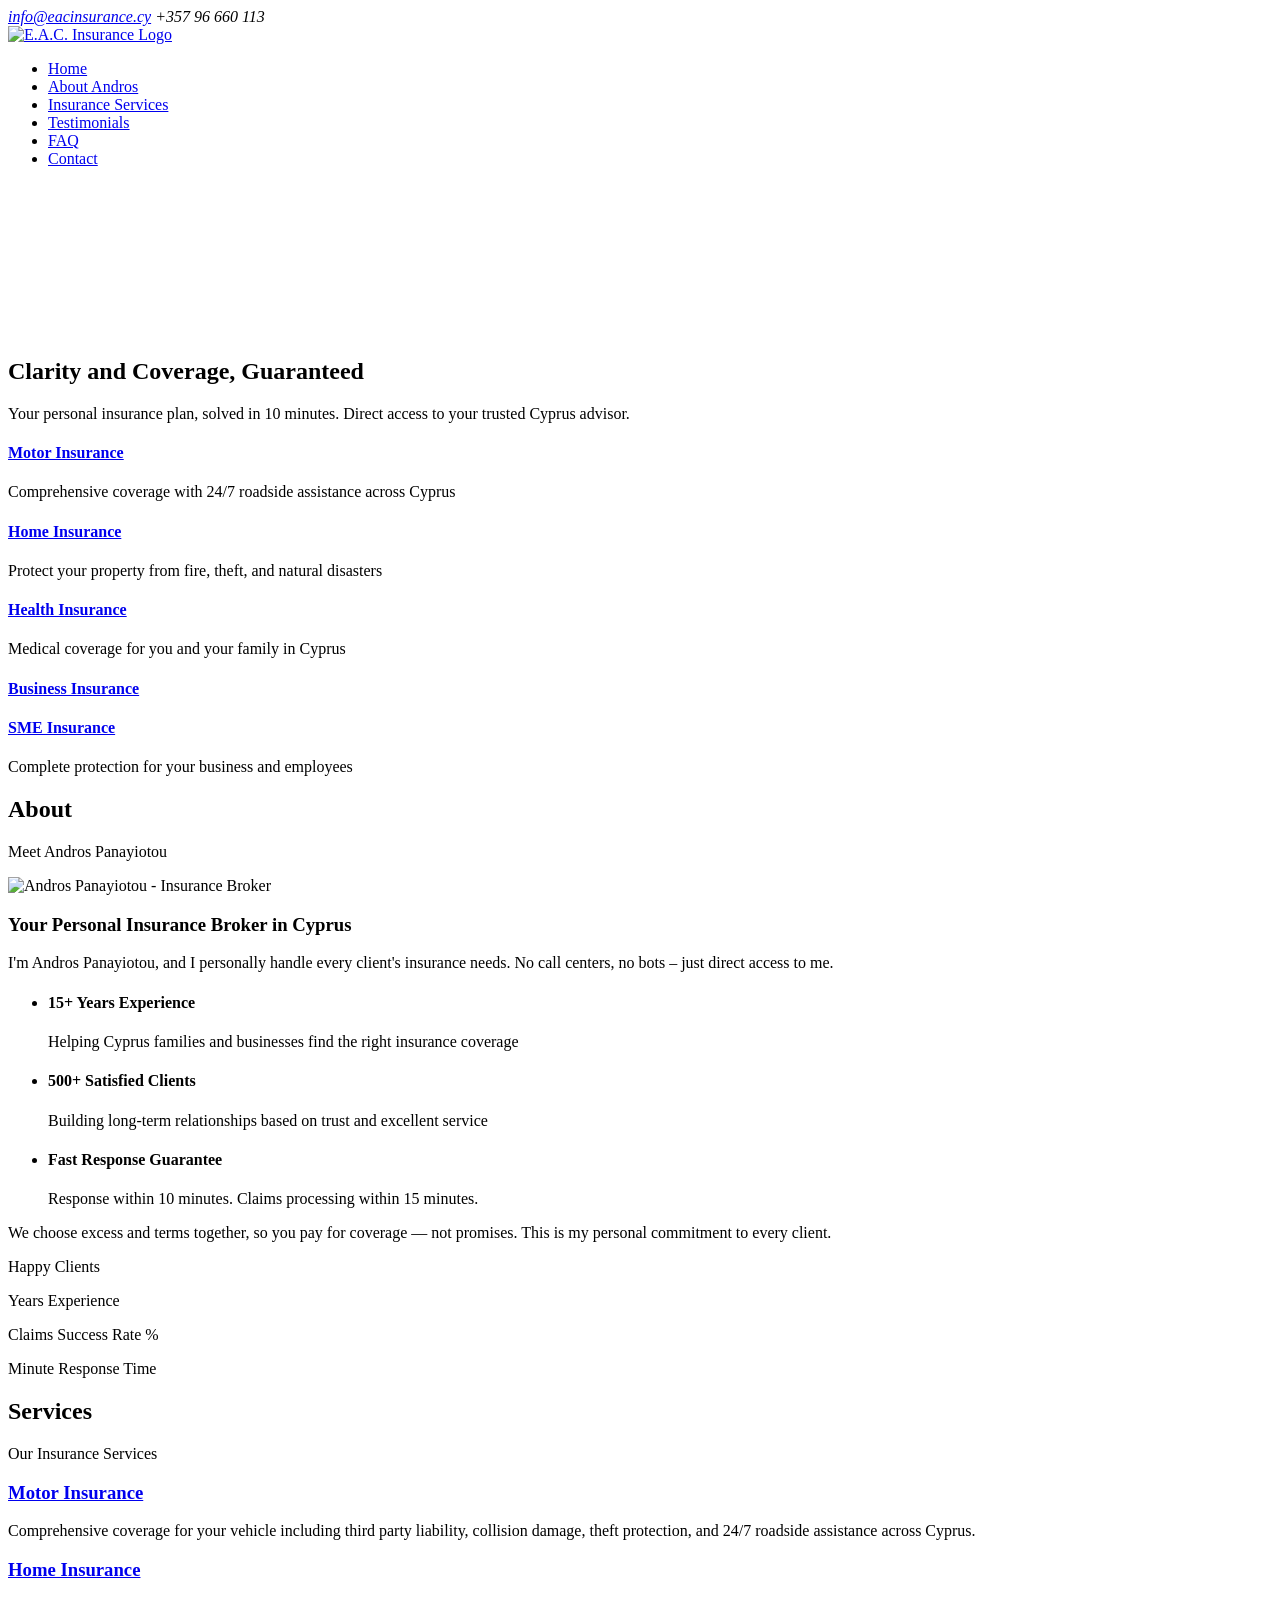
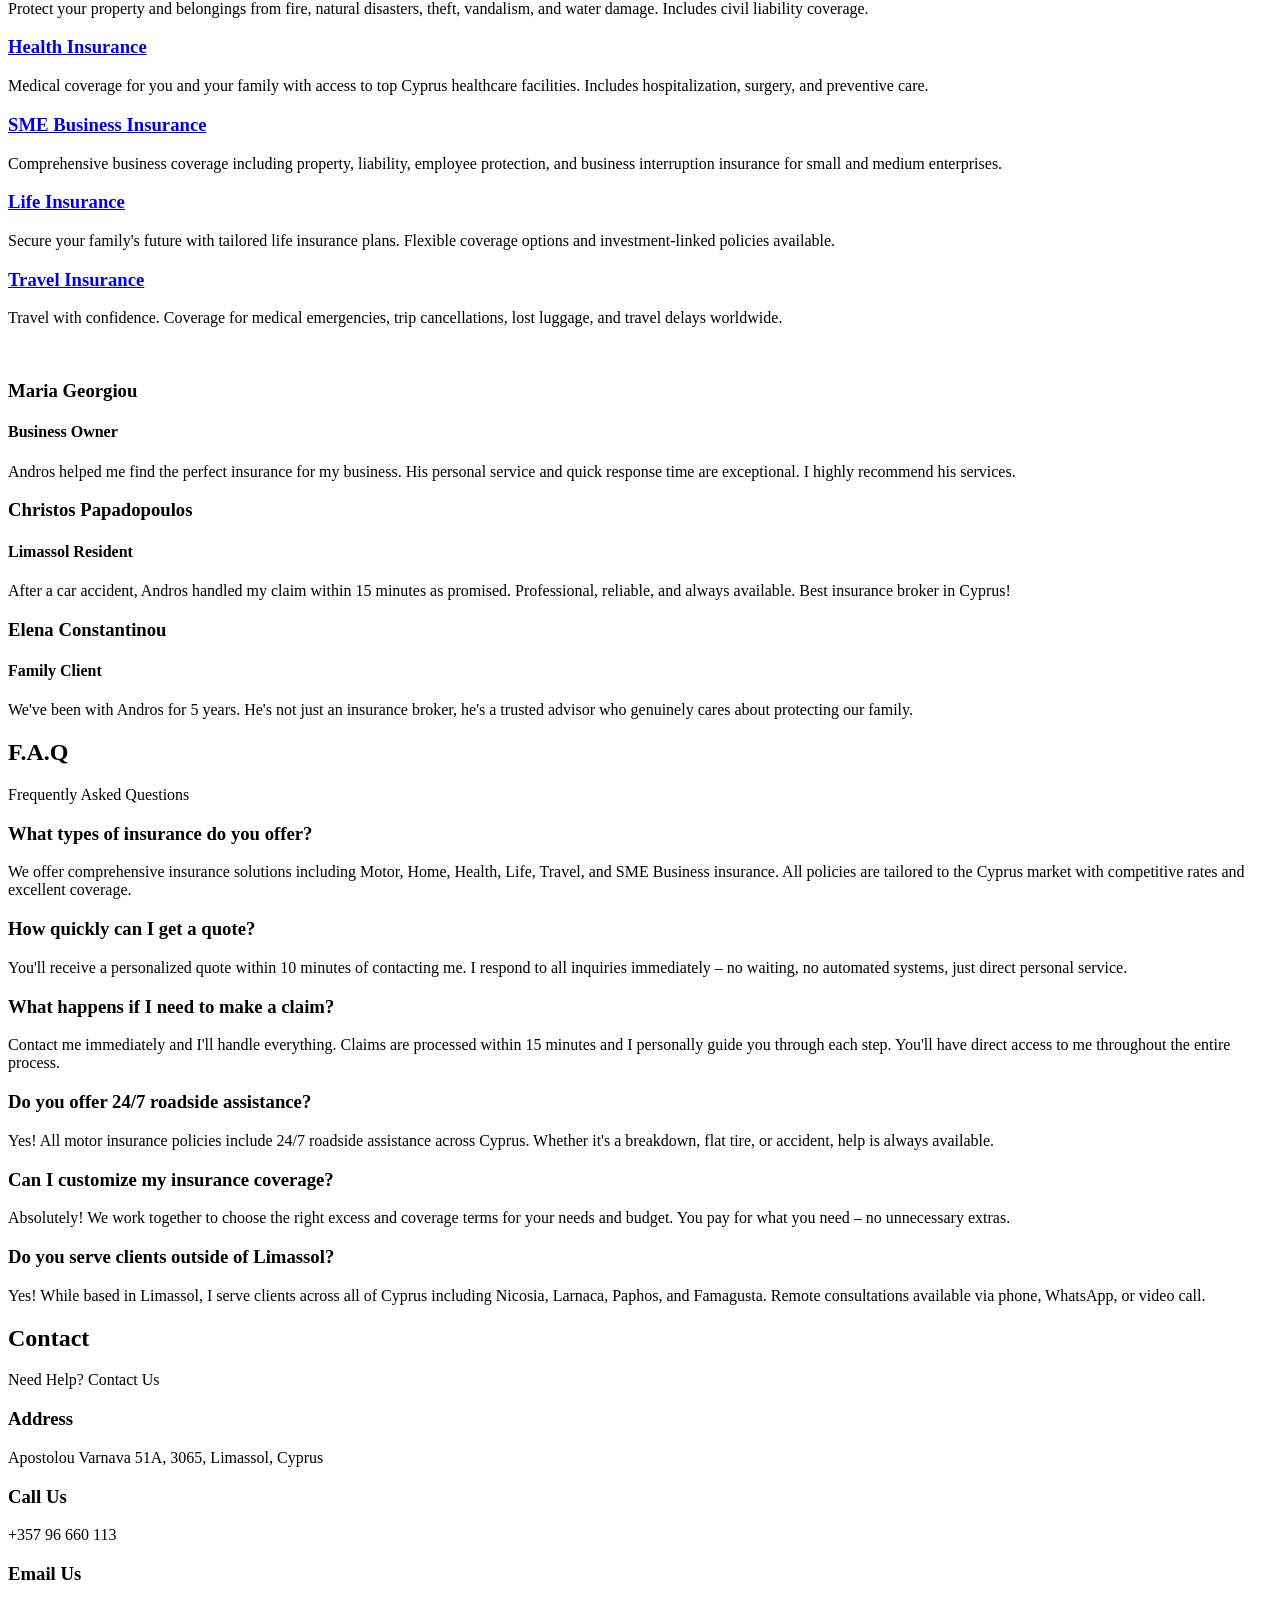
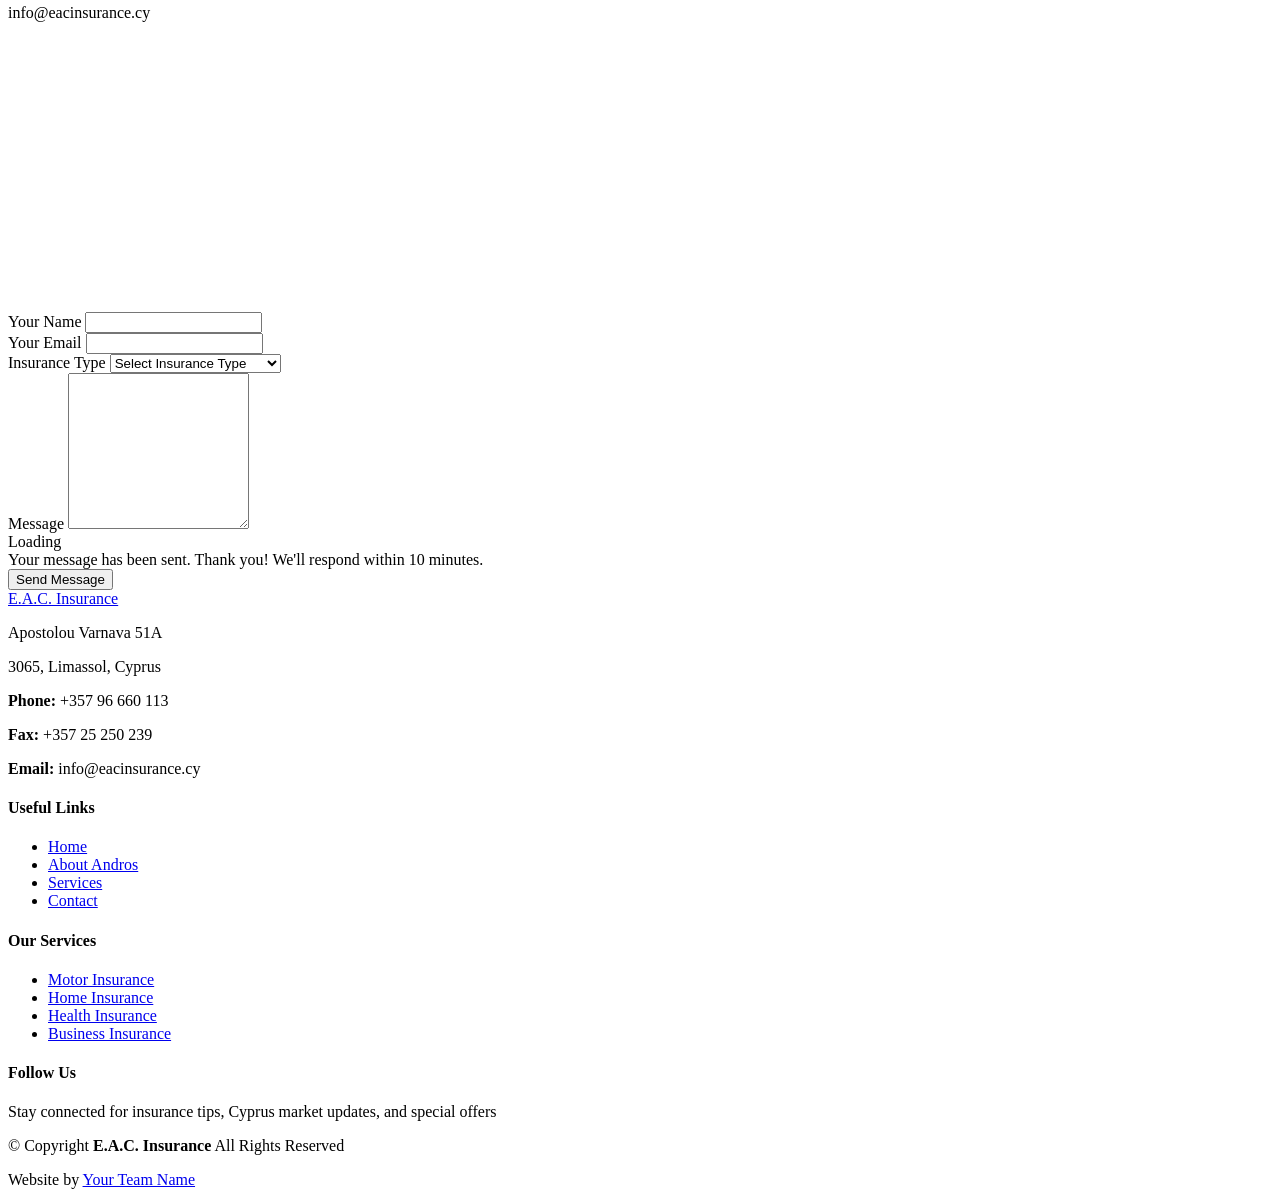
==== index.html @ 66661888 "Add files via upload" ====
<!DOCTYPE html>
<html lang="en">

<head>
  <meta charset="utf-8">
  <meta content="width=device-width, initial-scale=1.0" name="viewport">
  <title>E.A.C. Insurance - Cyprus Insurance Broker | Andros Panayiotou</title>
  <meta content="Professional insurance services in Cyprus. Motor, Home, Health, SME insurance with personal service from Andros Panayiotou." name="description">
  <meta name="keywords" content="Cyprus insurance, motor insurance Cyprus, home insurance Cyprus, health insurance, business insurance, insurance broker Cyprus, Limassol insurance">

  <!-- Favicons -->
  <link href="assets/img/favicon.png" rel="icon">
  <link href="assets/img/apple-touch-icon.png" rel="apple-touch-icon">

  <!-- Fonts -->
  <link href="https://fonts.googleapis.com" rel="preconnect">
  <link href="https://fonts.gstatic.com" rel="preconnect" crossorigin>
  <link href="https://fonts.googleapis.com/css2?family=Roboto:ital,wght@0,100;0,300;0,400;0,500;0,700;0,900;1,100;1,300;1,400;1,500;1,700;1,900&family=Open+Sans:ital,wght@0,300;0,400;0,500;0,600;0,700;0,800;1,300;1,400;1,500;1,600;1,700;1,800&family=Montserrat:ital,wght@0,100;0,200;0,300;0,400;0,500;0,600;0,700;0,800;0,900;1,100;1,200;1,300;1,400;1,500;1,600;1,700;1,800;1,900&display=swap" rel="stylesheet">

  <!-- Vendor CSS Files -->
  <link href="assets/vendor/bootstrap/css/bootstrap.min.css" rel="stylesheet">
  <link href="assets/vendor/bootstrap-icons/bootstrap-icons.css" rel="stylesheet">
  <link href="assets/vendor/aos/aos.css" rel="stylesheet">
  <link href="assets/vendor/glightbox/css/glightbox.min.css" rel="stylesheet">
  <link href="assets/vendor/swiper/swiper-bundle.min.css" rel="stylesheet">

  <!-- Main CSS File -->
  <link href="assets/css/main.css" rel="stylesheet">

  <!-- Logo CSS -->
  <style>
    .header .logo img {
      max-height: 100px; /* Adjust this value if needed */
    }
  </style>

</head>

<body class="index-page">

  <header id="header" class="header sticky-top">

    <div class="topbar d-flex align-items-center">
      <div class="container d-flex justify-content-center justify-content-md-between">
        <div class="contact-info d-flex align-items-center">
          <i class="bi bi-envelope d-flex align-items-center"><a href="mailto:info@eacinsurance.cy">info@eacinsurance.cy</a></i>
          <i class="bi bi-phone d-flex align-items-center ms-4"><span>+357 96 660 113</span></i>
        </div>
        <div class="social-links d-none d-md-flex align-items-center">
          <a href="#" class="facebook"><i class="bi bi-facebook"></i></a>
          <a href="#" class="instagram"><i class="bi bi-instagram"></i></a>
          <a href="#" class="linkedin"><i class="bi bi-linkedin"></i></a>
        </div>
      </div>
    </div><!-- End Top Bar -->

    <div class="branding d-flex align-items-cente">

      <div class="container position-relative d-flex align-items-center justify-content-between">
        <a href="index.html" class="logo d-flex align-items-center">
          <img src="assets/img/logo_gray.png" alt="E.A.C. Insurance Logo">
        </a>

        <nav id="navmenu" class="navmenu">
          <ul>
            <li><a href="#hero" class="active">Home</a></li>
            <li><a href="#about">About Andros</a></li>
            <li><a href="#services">Insurance Services</a></li>
            <li><a href="#testimonials">Testimonials</a></li>
            <li><a href="#faq">FAQ</a></li>
            <li><a href="#contact">Contact</a></li>
          </ul>
          <i class="mobile-nav-toggle d-xl-none bi bi-list"></i>
        </nav>

      </div>

    </div>

  </header>

  <main class="main">

    <section id="hero" class="hero section light-background position-relative">

  <!-- Background video -->
  <video autoplay muted loop playsinline class="hero-video">
    <source src="assets/img/video_prime.mp4" type="video/mp4">
    Your browser does not support the video tag.
  </video>

  <div class="container position-relative z-2">
    <div class="row gy-4">
      <div class="col-lg-6 order-2 order-lg-1 d-flex flex-column justify-content-center" data-aos="zoom-out">
        <h1>Clarity and Coverage, <span>Guaranteed</span></h1>
        <p>Your personal insurance plan, solved in 10 minutes. Direct access to your trusted Cyprus advisor.</p>
      </div>
    </div>
  </div>

</section>

    <!-- Featured Services Section -->
    <section id="featured-services" class="featured-services section">

      <div class="container">

        <div class="row gy-4">

          <div class="col-xl-3 col-md-6 d-flex" data-aos="fade-up" data-aos-delay="100">
            <div class="service-item position-relative">
              <div class="icon"><i class="bi bi-car-front icon"></i></div>
              <h4><a href="#services" class="stretched-link">Motor Insurance</a></h4>
              <p>Comprehensive coverage with 24/7 roadside assistance across Cyprus</p>
            </div>
          </div><!-- End Service Item -->

          <div class="col-xl-3 col-md-6 d-flex" data-aos="fade-up" data-aos-delay="200">
            <div class="service-item position-relative">
              <div class="icon"><i class="bi bi-house-door icon"></i></div>
              <h4><a href="#services" class="stretched-link">Home Insurance</a></h4>
              <p>Protect your property from fire, theft, and natural disasters</p>
            </div>
          </div><!-- End Service Item -->

          <div class="col-xl-3 col-md-6 d-flex" data-aos="fade-up" data-aos-delay="300">
            <div class="service-item position-relative">
              <div class="icon"><i class="bi bi-heart-pulse icon"></i></div>
              <h4><a href="#services" class="stretched-link">Health Insurance</a></h4>
              <p>Medical coverage for you and your family in Cyprus</p>
            </div>
          </div><!-- End Service Item -->

          <div class="col-xl-3 col-md-6 d-flex" data-aos="fade-up" data-aos-delay="400">
            <div class="service-item position-relative">
              <div class="icon"><i class="bi bi-briefcase icon"></i></div>
              <h4><a href="#services" class="stretched-link">Business Insurance</a></h4>
              <h4><a href="#services" class="stretched-link">SME Insurance</a></h4>
              <p>Complete protection for your business and employees</p>
            </div>
          </div><!-- End Service Item -->

        </div>

      </div>

    </section><!-- /Featured Services Section -->

    <!-- About Section -->
    <section id="about" class="about section light-background">

      <!-- Section Title -->
      <div class="container section-title" data-aos="fade-up">
        <h2>About</h2>
        <p><span>Meet</span> <span class="description-title">Andros Panayiotou</span></p>
      </div><!-- End Section Title -->

      <div class="container">

        <div class="row gy-3">

          <div class="col-lg-6" data-aos="fade-up" data-aos-delay="100">
            <img src="assets/img/andros-prime.webp" alt="Andros Panayiotou - Insurance Broker" class="img-fluid">
          </div>

          <div class="col-lg-6 d-flex flex-column justify-content-center" data-aos="fade-up" data-aos-delay="200">
            <div class="about-content ps-0 ps-lg-3">
              <h3>Your Personal Insurance Broker in Cyprus</h3>
              <p class="fst-italic">
                I'm Andros Panayiotou, and I personally handle every client's insurance needs. 
                No call centers, no bots – just direct access to me.
              </p>
              <ul>
                <li>
                  <i class="bi bi-clock-history"></i>
                  <div>
                    <h4>15+ Years Experience</h4>
                    <p>Helping Cyprus families and businesses find the right insurance coverage</p>
                  </div>
                </li>
                <li>
                  <i class="bi bi-people"></i>
                  <div>
                    <h4>500+ Satisfied Clients</h4>
                    <p>Building long-term relationships based on trust and excellent service</p>
                  </div>
                </li>
                <li>
                  <i class="bi bi-lightning"></i>
                  <div>
                    <h4>Fast Response Guarantee</h4>
                    <p>Response within 10 minutes. Claims processing within 15 minutes.</p>
                  </div>
                </li>
              </ul>
              <p>
                We choose excess and terms together, so you pay for coverage — not promises. 
                This is my personal commitment to every client.
              </p>
            </div>

          </div>
        </div>

      </div>

    </section><!-- /About Section -->

    <!-- Stats Section -->
    <section id="stats" class="stats section">

      <div class="container" data-aos="fade-up" data-aos-delay="100">

        <div class="row gy-4">

          <div class="col-lg-3 col-md-6 d-flex flex-column align-items-center">
            <i class="bi bi-emoji-smile"></i>
            <div class="stats-item">
              <span data-purecounter-start="0" data-purecounter-end="500" data-purecounter-duration="1" class="purecounter"></span>
              <p>Happy Clients</p>
            </div>
          </div><!-- End Stats Item -->

          <div class="col-lg-3 col-md-6 d-flex flex-column align-items-center">
            <i class="bi bi-shield-check"></i>
            <div class="stats-item">
              <span data-purecounter-start="0" data-purecounter-end="15" data-purecounter-duration="1" class="purecounter"></span>
              <p>Years Experience</p>
            </div>
          </div><!-- End Stats Item -->

          <div class="col-lg-3 col-md-6 d-flex flex-column align-items-center">
            <i class="bi bi-file-text"></i>
            <div class="stats-item">
              <span data-purecounter-start="0" data-purecounter-end="98" data-purecounter-duration="1" class="purecounter"></span>
              <p>Claims Success Rate %</p>
            </div>
          </div><!-- End Stats Item -->

          <div class="col-lg-3 col-md-6 d-flex flex-column align-items-center">
            <i class="bi bi-clock"></i>
            <div class="stats-item">
              <span data-purecounter-start="0" data-purecounter-end="10" data-purecounter-duration="1" class="purecounter"></span>
              <p>Minute Response Time</p>
            </div>
          </div><!-- End Stats Item -->

        </div>

      </div>

    </section><!-- /Stats Section -->

    <!-- Services Section -->
    <section id="services" class="services section">

      <!-- Section Title -->
      <div class="container section-title" data-aos="fade-up">
        <h2>Services</h2>
        <p><span>Our</span> <span class="description-title">Insurance Services</span></p>
      </div><!-- End Section Title -->

      <div class="container">

        <div class="row gy-4">

          <div class="col-lg-4 col-md-6" data-aos="fade-up" data-aos-delay="100">
            <div class="service-item position-relative">
              <div class="icon">
                <i class="bi bi-car-front-fill"></i>
              </div>
              <a href="#contact" class="stretched-link">
                <h3>Motor Insurance</h3>
              </a>
              <p>Comprehensive coverage for your vehicle including third party liability, collision damage, theft protection, and 24/7 roadside assistance across Cyprus.</p>
            </div>
          </div><!-- End Service Item -->

          <div class="col-lg-4 col-md-6" data-aos="fade-up" data-aos-delay="200">
            <div class="service-item position-relative">
              <div class="icon">
                <i class="bi bi-house-fill"></i>
              </div>
              <a href="#contact" class="stretched-link">
                <h3>Home Insurance</h3>
              </a>
              <p>Protect your property and belongings from fire, natural disasters, theft, vandalism, and water damage. Includes civil liability coverage.</p>
            </div>
          </div><!-- End Service Item -->

          <div class="col-lg-4 col-md-6" data-aos="fade-up" data-aos-delay="300">
            <div class="service-item position-relative">
              <div class="icon">
                <i class="bi bi-heart-pulse-fill"></i>
              </div>
              <a href="#contact" class="stretched-link">
                <h3>Health Insurance</h3>
              </a>
              <p>Medical coverage for you and your family with access to top Cyprus healthcare facilities. Includes hospitalization, surgery, and preventive care.</p>
            </div>
          </div><!-- End Service Item -->

          <div class="col-lg-4 col-md-6" data-aos="fade-up" data-aos-delay="400">
            <div class="service-item position-relative">
              <div class="icon">
                <i class="bi bi-briefcase-fill"></i>
              </div>
              <a href="#contact" class="stretched-link">
                <h3>SME Business Insurance</h3>
              </a>
              <p>Comprehensive business coverage including property, liability, employee protection, and business interruption insurance for small and medium enterprises.</p>
              <a href="#contact" class="stretched-link"></a>
            </div>
          </div><!-- End Service Item -->

          <div class="col-lg-4 col-md-6" data-aos="fade-up" data-aos-delay="500">
            <div class="service-item position-relative">
              <div class="icon">
                <i class="bi bi-shield-fill-check"></i>
              </div>
              <a href="#contact" class="stretched-link">
                <h3>Life Insurance</h3>
              </a>
              <p>Secure your family's future with tailored life insurance plans. Flexible coverage options and investment-linked policies available.</p>
              <a href="#contact" class="stretched-link"></a>
            </div>
          </div><!-- End Service Item -->

          <div class="col-lg-4 col-md-6" data-aos="fade-up" data-aos-delay="600">
            <div class="service-item position-relative">
              <div class="icon">
                <i class="bi bi-airplane-fill"></i>
              </div>
              <a href="#contact" class="stretched-link">
                <h3>Travel Insurance</h3>
              </a>
              <p>Travel with confidence. Coverage for medical emergencies, trip cancellations, lost luggage, and travel delays worldwide.</p>
              <a href="#contact" class="stretched-link"></a>
            </div>
          </div><!-- End Service Item -->

        </div>

      </div>

    </section><!-- /Services Section -->

    <!-- Testimonials Section -->
    <section id="testimonials" class="testimonials section dark-background">

      <img src="assets/img/testimonials-bg.jpg" class="testimonials-bg" alt="">

      <div class="container" data-aos="fade-up" data-aos-delay="100">

        <div class="swiper init-swiper">
          <script type="application/json" class="swiper-config">
            {
              "loop": true,
              "speed": 600,
              "autoplay": {
                "delay": 5000
              },
              "slidesPerView": "auto",
              "pagination": {
                "el": ".swiper-pagination",
                "type": "bullets",
                "clickable": true
              }
            }
          </script>
          <div class="swiper-wrapper">

            <div class="swiper-slide">
              <div class="testimonial-item">
                <h3>Maria Georgiou</h3>
                <h4>Business Owner</h4>
                <div class="stars">
                  <i class="bi bi-star-fill"></i><i class="bi bi-star-fill"></i><i class="bi bi-star-fill"></i><i class="bi bi-star-fill"></i><i class="bi bi-star-fill"></i>
                </div>
                <p>
                  <i class="bi bi-quote quote-icon-left"></i>
                  <span>Andros helped me find the perfect insurance for my business. His personal service and quick response time are exceptional. I highly recommend his services.</span>
                  <i class="bi bi-quote quote-icon-right"></i>
                </p>
              </div>
            </div><!-- End testimonial item -->

            <div class="swiper-slide">
              <div class="testimonial-item">
                <h3>Christos Papadopoulos</h3>
                <h4>Limassol Resident</h4>
                <div class="stars">
                  <i class="bi bi-star-fill"></i><i class="bi bi-star-fill"></i><i class="bi bi-star-fill"></i><i class="bi bi-star-fill"></i><i class="bi bi-star-fill"></i>
                </div>
                <p>
                  <i class="bi bi-quote quote-icon-left"></i>
                  <span>After a car accident, Andros handled my claim within 15 minutes as promised. Professional, reliable, and always available. Best insurance broker in Cyprus!</span>
                  <i class="bi bi-quote quote-icon-right"></i>
                </p>
              </div>
            </div><!-- End testimonial item -->

            <div class="swiper-slide">
              <div class="testimonial-item">
                <h3>Elena Constantinou</h3>
                <h4>Family Client</h4>
                <div class="stars">
                  <i class="bi bi-star-fill"></i><i class="bi bi-star-fill"></i><i class="bi bi-star-fill"></i><i class="bi bi-star-fill"></i><i class="bi bi-star-fill"></i>
                </div>
                <p>
                  <i class="bi bi-quote quote-icon-left"></i>
                  <span>We've been with Andros for 5 years. He's not just an insurance broker, he's a trusted advisor who genuinely cares about protecting our family.</span>
                  <i class="bi bi-quote quote-icon-right"></i>
                </p>
              </div>
            </div><!-- End testimonial item -->

          </div>
          <div class="swiper-pagination"></div>
        </div>

      </div>

    </section><!-- /Testimonials Section -->

    <!-- Faq Section -->
    <section id="faq" class="faq section light-background">

      <!-- Section Title -->
      <div class="container section-title" data-aos="fade-up">
        <h2>F.A.Q</h2>
        <p><span>Frequently Asked</span> <span class="description-title">Questions</span></p>
      </div><!-- End Section Title -->

      <div class="container">

        <div class="row justify-content-center">

          <div class="col-lg-10" data-aos="fade-up" data-aos-delay="100">

            <div class="faq-container">

              <div class="faq-item faq-active">
                <h3>What types of insurance do you offer?</h3>
                <div class="faq-content">
                  <p>We offer comprehensive insurance solutions including Motor, Home, Health, Life, Travel, and SME Business insurance. All policies are tailored to the Cyprus market with competitive rates and excellent coverage.</p>
                </div>
                <i class="faq-toggle bi bi-chevron-right"></i>
              </div><!-- End Faq item-->

              <div class="faq-item">
                <h3>How quickly can I get a quote?</h3>
                <div class="faq-content">
                  <p>You'll receive a personalized quote within 10 minutes of contacting me. I respond to all inquiries immediately – no waiting, no automated systems, just direct personal service.</p>
                </div>
                <i class="faq-toggle bi bi-chevron-right"></i>
              </div><!-- End Faq item-->

              <div class="faq-item">
                <h3>What happens if I need to make a claim?</h3>
                <div class="faq-content">
                  <p>Contact me immediately and I'll handle everything. Claims are processed within 15 minutes and I personally guide you through each step. You'll have direct access to me throughout the entire process.</p>
                </div>
                <i class="faq-toggle bi bi-chevron-right"></i>
              </div><!-- End Faq item-->

              <div class="faq-item">
                <h3>Do you offer 24/7 roadside assistance?</h3>
                <div class="faq-content">
                  <p>Yes! All motor insurance policies include 24/7 roadside assistance across Cyprus. Whether it's a breakdown, flat tire, or accident, help is always available.</p>
                </div>
                <i class="faq-toggle bi bi-chevron-right"></i>
              </div><!-- End Faq item-->

              <div class="faq-item">
                <h3>Can I customize my insurance coverage?</h3>
                <div class="faq-content">
                  <p>Absolutely! We work together to choose the right excess and coverage terms for your needs and budget. You pay for what you need – no unnecessary extras.</p>
                </div>
                <i class="faq-toggle bi bi-chevron-right"></i>
              </div><!-- End Faq item-->

              <div class="faq-item">
                <h3>Do you serve clients outside of Limassol?</h3>
                <div class="faq-content">
                  <p>Yes! While based in Limassol, I serve clients across all of Cyprus including Nicosia, Larnaca, Paphos, and Famagusta. Remote consultations available via phone, WhatsApp, or video call.</p>
                </div>
                <i class="faq-toggle bi bi-chevron-right"></i>
              </div><!-- End Faq item-->

            </div>

          </div><!-- End Faq Column-->

        </div>

      </div>

    </section><!-- /Faq Section -->

    <!-- Contact Section -->
    <section id="contact" class="contact section">

      <!-- Section Title -->
      <div class="container section-title" data-aos="fade-up">
        <h2>Contact</h2>
        <p><span>Need Help?</span> <span class="description-title">Contact Us</span></p>
      </div><!-- End Section Title -->

      <div class="container" data-aos="fade-up" data-aos-delay="100">

        <div class="row gy-4">

          <div class="col-lg-5">

            <div class="info-wrap">
              <div class="info-item d-flex" data-aos="fade-up" data-aos-delay="200">
                <i class="bi bi-geo-alt flex-shrink-0"></i>
                <div>
                  <h3>Address</h3>
                  <p>Apostolou Varnava 51A, 3065, Limassol, Cyprus</p>
                </div>
              </div><!-- End Info Item -->

              <div class="info-item d-flex" data-aos="fade-up" data-aos-delay="300">
                <i class="bi bi-telephone flex-shrink-0"></i>
                <div>
                  <h3>Call Us</h3>
                  <p>+357 96 660 113</p>
                </div>
              </div><!-- End Info Item -->

              <div class="info-item d-flex" data-aos="fade-up" data-aos-delay="400">
                <i class="bi bi-envelope flex-shrink-0"></i>
                <div>
                  <h3>Email Us</h3>
                  <p>info@eacinsurance.cy</p>
                </div>
              </div><!-- End Info Item -->

              <iframe src="https://www.google.com/maps/embed?pb=!1m18!1m12!1m3!1d3268.4847!2d33.0395!3d34.6851!2m3!1f0!2f0!3f0!3m2!1i1024!2i768!4f13.1!3m3!1m2!1s0x0%3A0x0!2zMzTCsDQxJzA2LjQiTiAzM8KwMDInMjIuMiJF!5e0!3m2!1sen!2scy!4v1234567890" frameborder="0" style="border:0; width: 100%; height: 270px;" allowfullscreen="" loading="lazy" referrerpolicy="no-referrer-when-downgrade"></iframe>
            </div>
          </div>

          <div class="col-lg-7">
            <form action="forms/contact.php" method="post" class="php-email-form" data-aos="fade-up" data-aos-delay="200">
              <div class="row gy-4">

                <div class="col-md-6">
                  <label for="name-field" class="pb-2">Your Name</label>
                  <input type="text" name="name" id="name-field" class="form-control" required="">
                </div>

                <div class="col-md-6">
                  <label for="email-field" class="pb-2">Your Email</label>
                  <input type="email" class="form-control" name="email" id="email-field" required="">
                </div>

                <div class="col-md-12">
                  <label for="subject-field" class="pb-2">Insurance Type</label>
                  <select class="form-control" name="subject" id="subject-field" required="">
                    <option value="">Select Insurance Type</option>
                    <option value="Motor Insurance">Motor Insurance</option>
                    <option value="Home Insurance">Home Insurance</option>
                    <option value="Health Insurance">Health Insurance</option>
                    <option value="Life Insurance">Life Insurance</option>
                    <option value="Business Insurance">Business/SME Insurance</option>
                    <option value="Travel Insurance">Travel Insurance</option>
                    <option value="Other">Other</option>
                  </select>
                </div>

                <div class="col-md-12">
                  <label for="message-field" class="pb-2">Message</label>
                  <textarea class="form-control" name="message" rows="10" id="message-field" required=""></textarea>
                </div>

                <div class="col-md-12 text-center">
                  <div class="loading">Loading</div>
                  <div class="error-message"></div>
                  <div class="sent-message">Your message has been sent. Thank you! We'll respond within 10 minutes.</div>

                  <button type="submit">Send Message</button>
                </div>

              </div>
            </form>
          </div><!-- End Contact Form -->

        </div>

      </div>

    </section><!-- /Contact Section -->

  </main>

  <footer id="footer" class="footer">

    <div class="container footer-top">
      <div class="row gy-4">
        <div class="col-lg-4 col-md-6 footer-about">
          <a href="index.html" class="d-flex align-items-center">
            <span class="sitename">E.A.C. Insurance</span>
          </a>
          <div class="footer-contact pt-3">
            <p>Apostolou Varnava 51A</p>
            <p>3065, Limassol, Cyprus</p>
            <p class="mt-3"><strong>Phone:</strong> <span>+357 96 660 113</span></p>
            <p><strong>Fax:</strong> <span>+357 25 250 239</span></p>
            <p><strong>Email:</strong> <span>info@eacinsurance.cy</span></p>
          </div>
        </div>

        <div class="col-lg-2 col-md-3 footer-links">
          <h4>Useful Links</h4>
          <ul>
            <li><i class="bi bi-chevron-right"></i> <a href="#hero">Home</a></li>
            <li><i class="bi bi-chevron-right"></i> <a href="#about">About Andros</a></li>
            <li><i class="bi bi-chevron-right"></i> <a href="#services">Services</a></li>
            <li><i class="bi bi-chevron-right"></i> <a href="#contact">Contact</a></li>
          </ul>
        </div>

        <div class="col-lg-2 col-md-3 footer-links">
          <h4>Our Services</h4>
          <ul>
            <li><i class="bi bi-chevron-right"></i> <a href="#services">Motor Insurance</a></li>
            <li><i class="bi bi-chevron-right"></i> <a href="#services">Home Insurance</a></li>
            <li><i class="bi bi-chevron-right"></i> <a href="#services">Health Insurance</a></li>
            <li><i class="bi bi-chevron-right"></i> <a href="#services">Business Insurance</a></li>
          </ul>
        </div>

        <div class="col-lg-4 col-md-12">
          <h4>Follow Us</h4>
          <p>Stay connected for insurance tips, Cyprus market updates, and special offers</p>
          <div class="social-links d-flex">
            <a href=""><i class="bi bi-facebook"></i></a>
            <a href=""><i class="bi bi-instagram"></i></a>
            <a href=""><i class="bi bi-linkedin"></i></a>
          </div>
        </div>

      </div>
    </div>

    <div class="container copyright text-center mt-4">
      <p>© <span>Copyright</span> <strong class="px-1 sitename">E.A.C. Insurance</strong> <span>All Rights Reserved</span></p>
      <div class="credits">
        Website by <a href="#">Your Team Name</a>
      </div>
    </div>

  </footer>

  <!-- Scroll Top -->
  <a href="#" id="scroll-top" class="scroll-top d-flex align-items-center justify-content-center"><i class="bi bi-arrow-up-short"></i></a>

  <!-- Preloader -->
  <div id="preloader">
    <div></div>
    <div></div>
    <div></div>
    <div></div>
  </div>

  <!-- Vendor JS Files -->
  <script src="assets/vendor/bootstrap/js/bootstrap.bundle.min.js"></script>
  <script src="assets/vendor/php-email-form/validate.js"></script>
  <script src="assets/vendor/aos/aos.js"></script>
  <script src="assets/vendor/glightbox/js/glightbox.min.js"></script>
  <script src="assets/vendor/waypoints/noframework.waypoints.js"></script>
  <script src="assets/vendor/purecounter/purecounter_vanilla.js"></script>
  <script src="assets/vendor/swiper/swiper-bundle.min.js"></script>
  <script src="assets/vendor/imagesloaded/imagesloaded.pkgd.min.js"></script>
  <script src="assets/vendor/isotope-layout/isotope.pkgd.min.js"></script>

  <!-- Main JS File -->
  <script src="assets/js/main.js"></script>

</body>

</html>
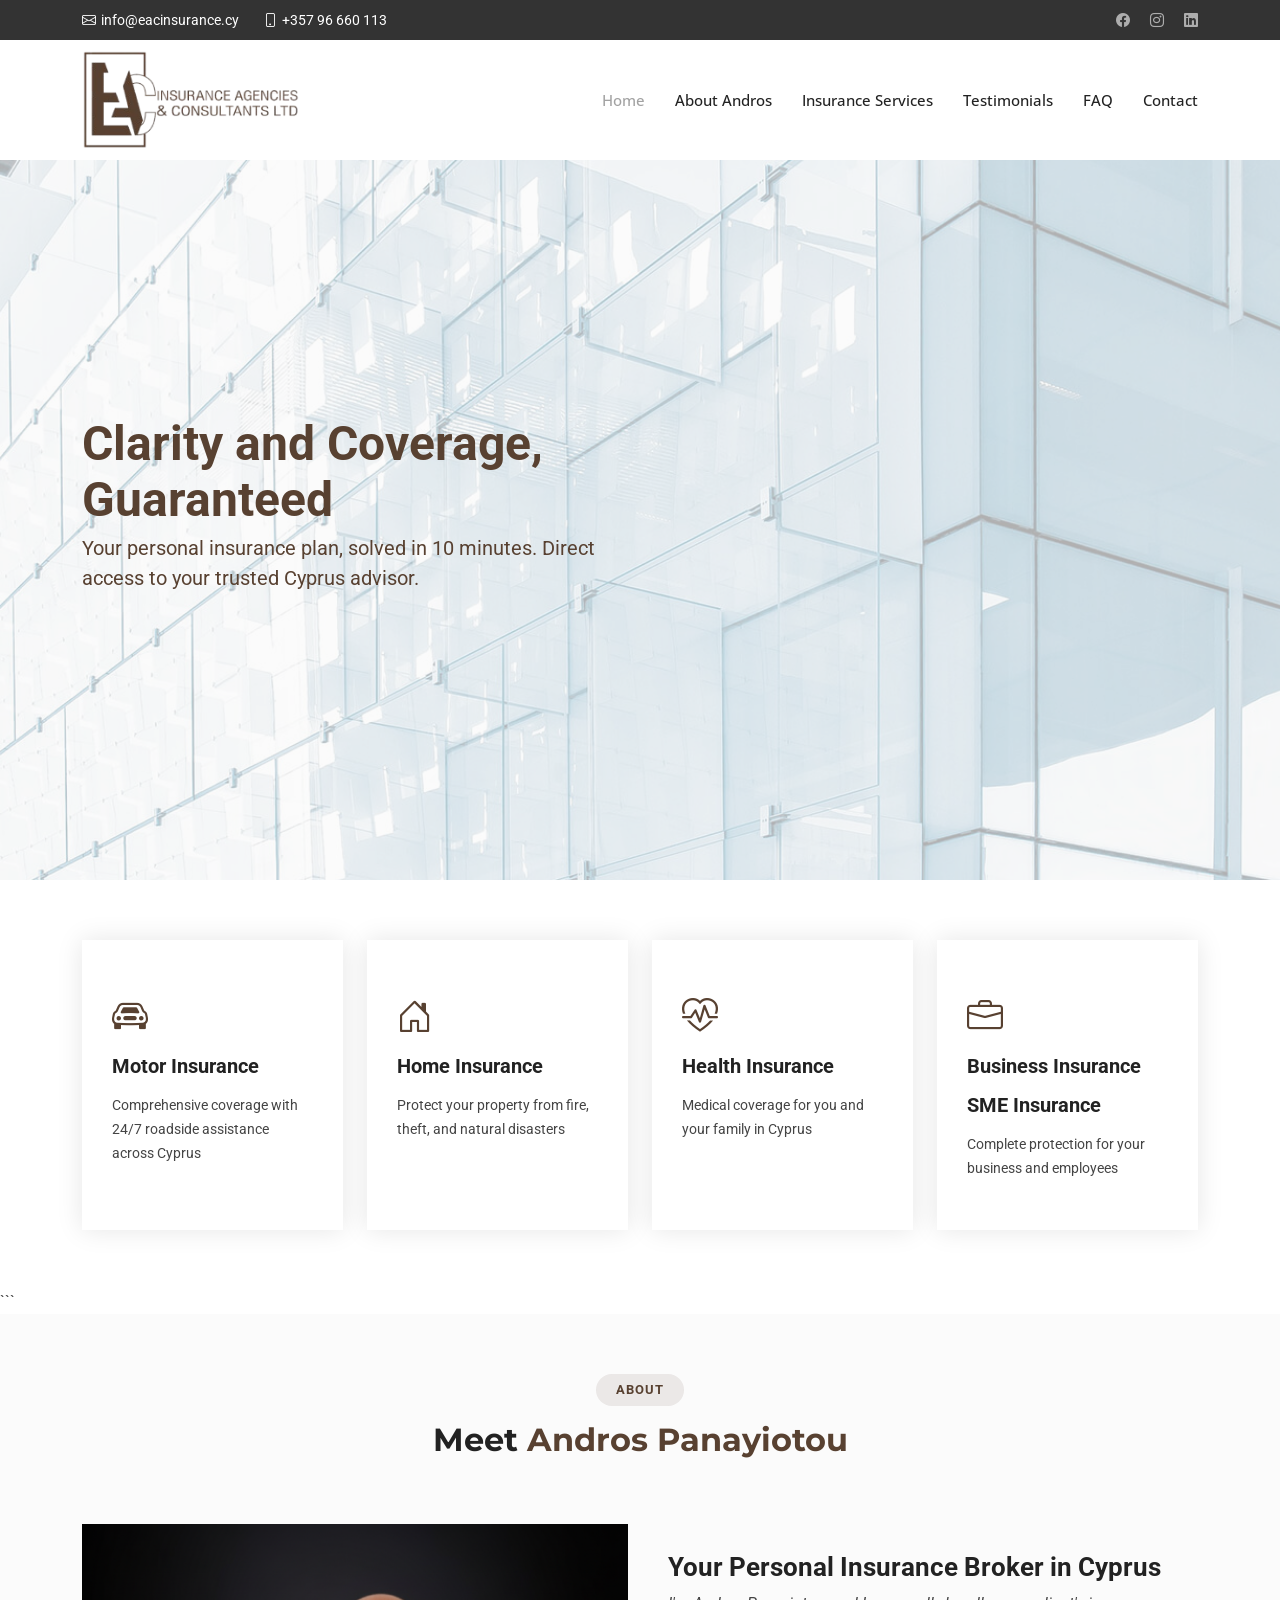
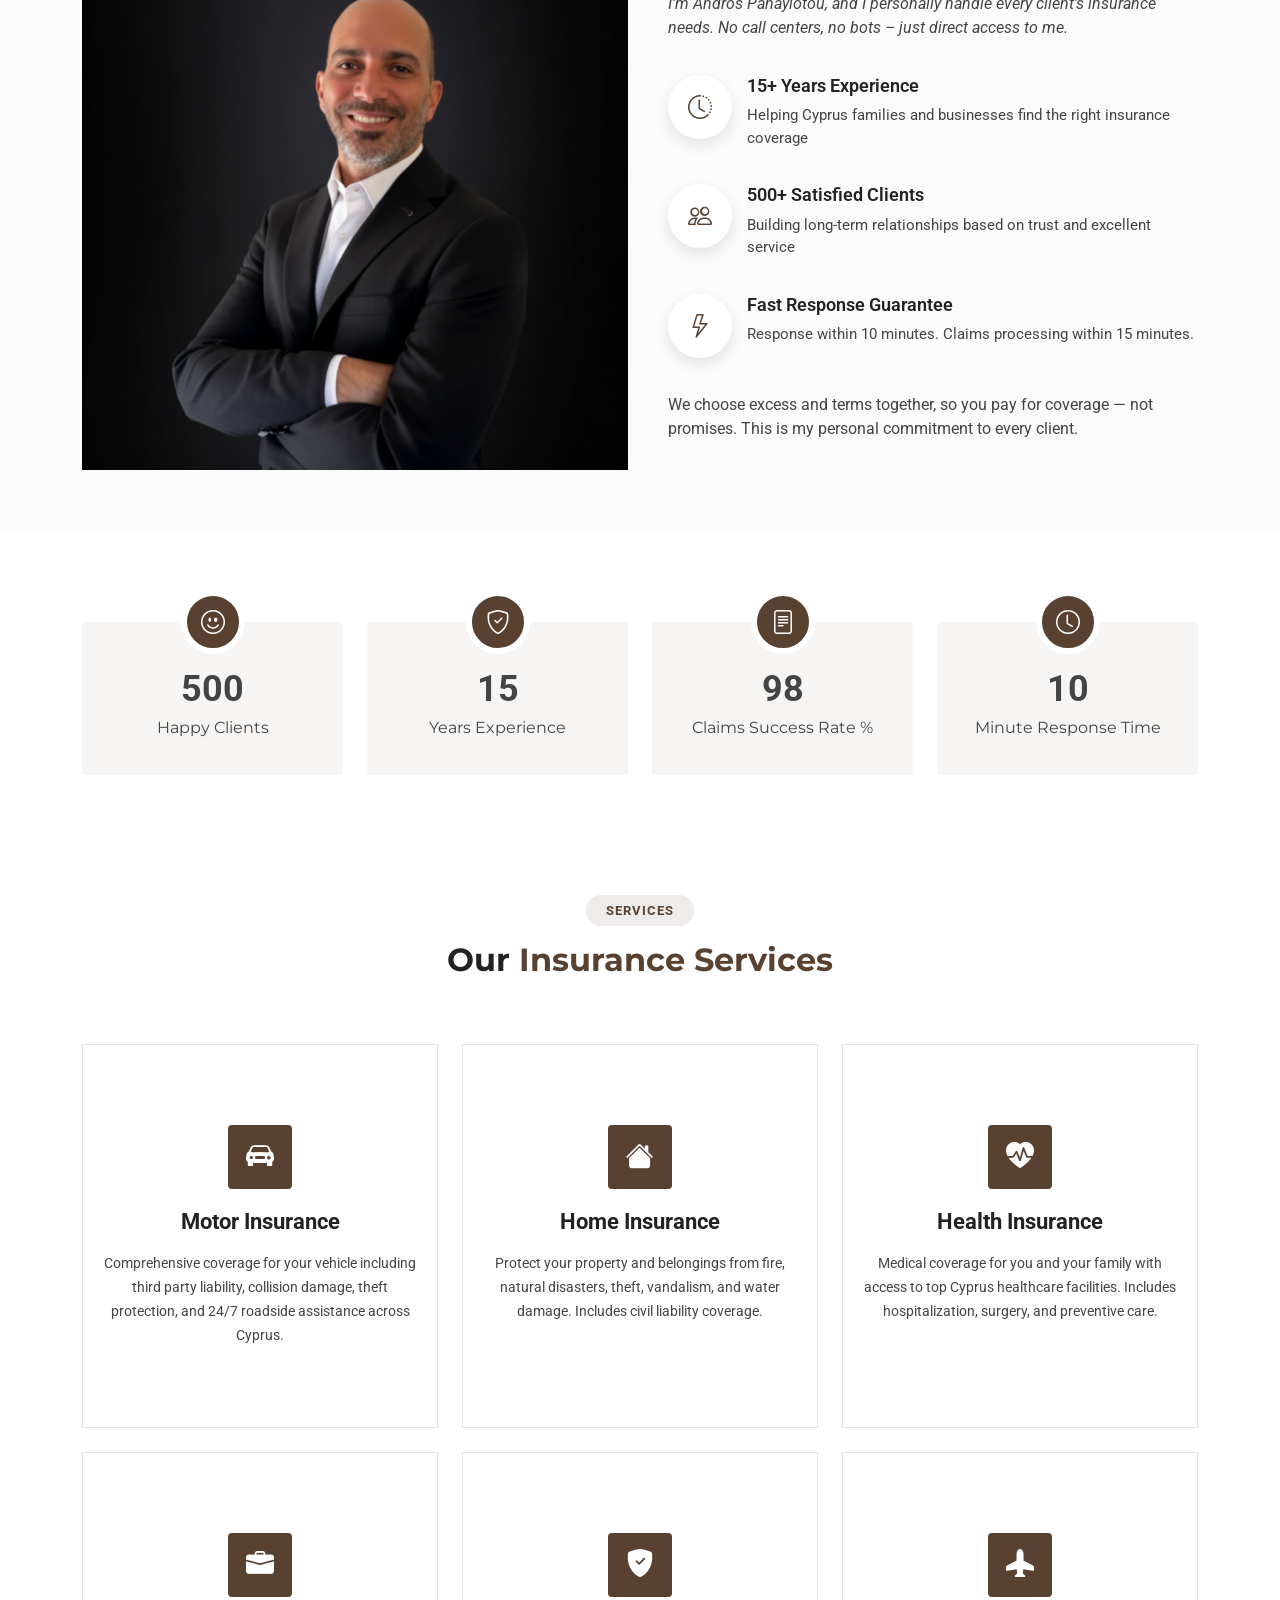
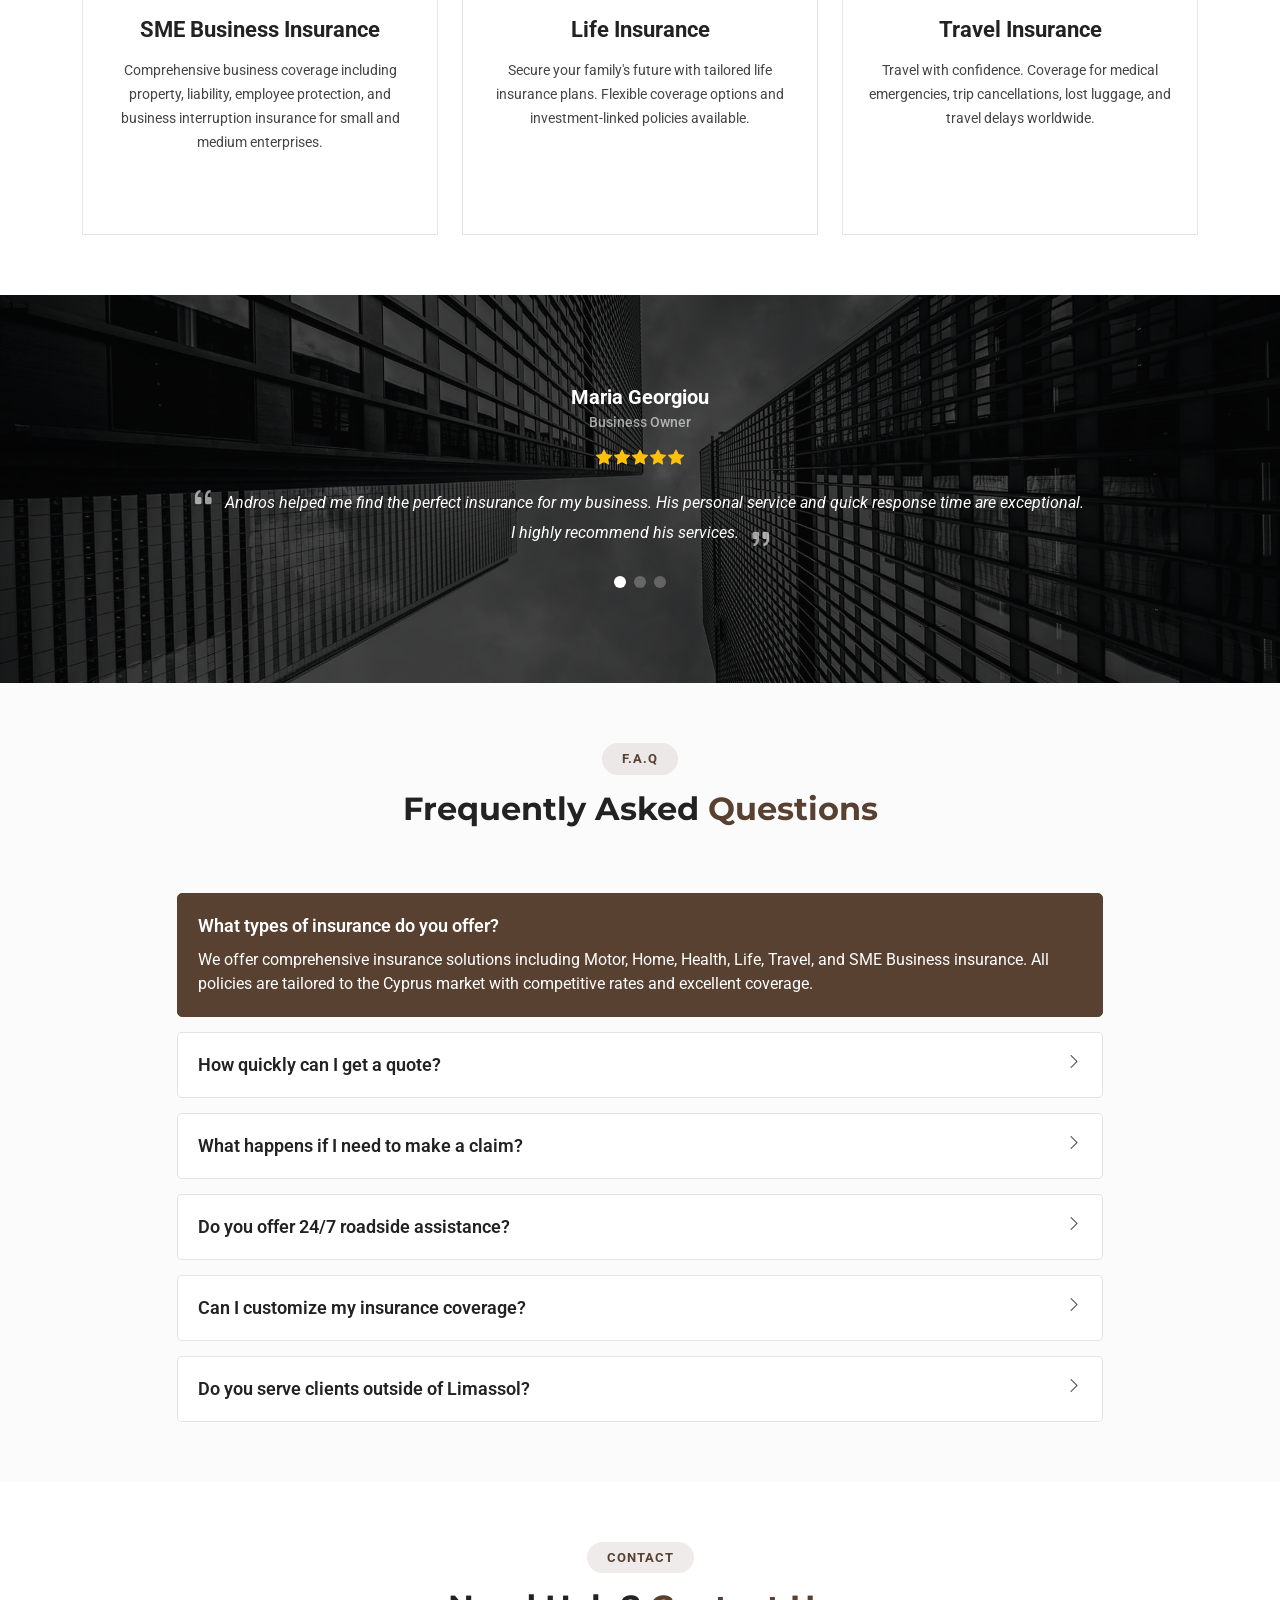
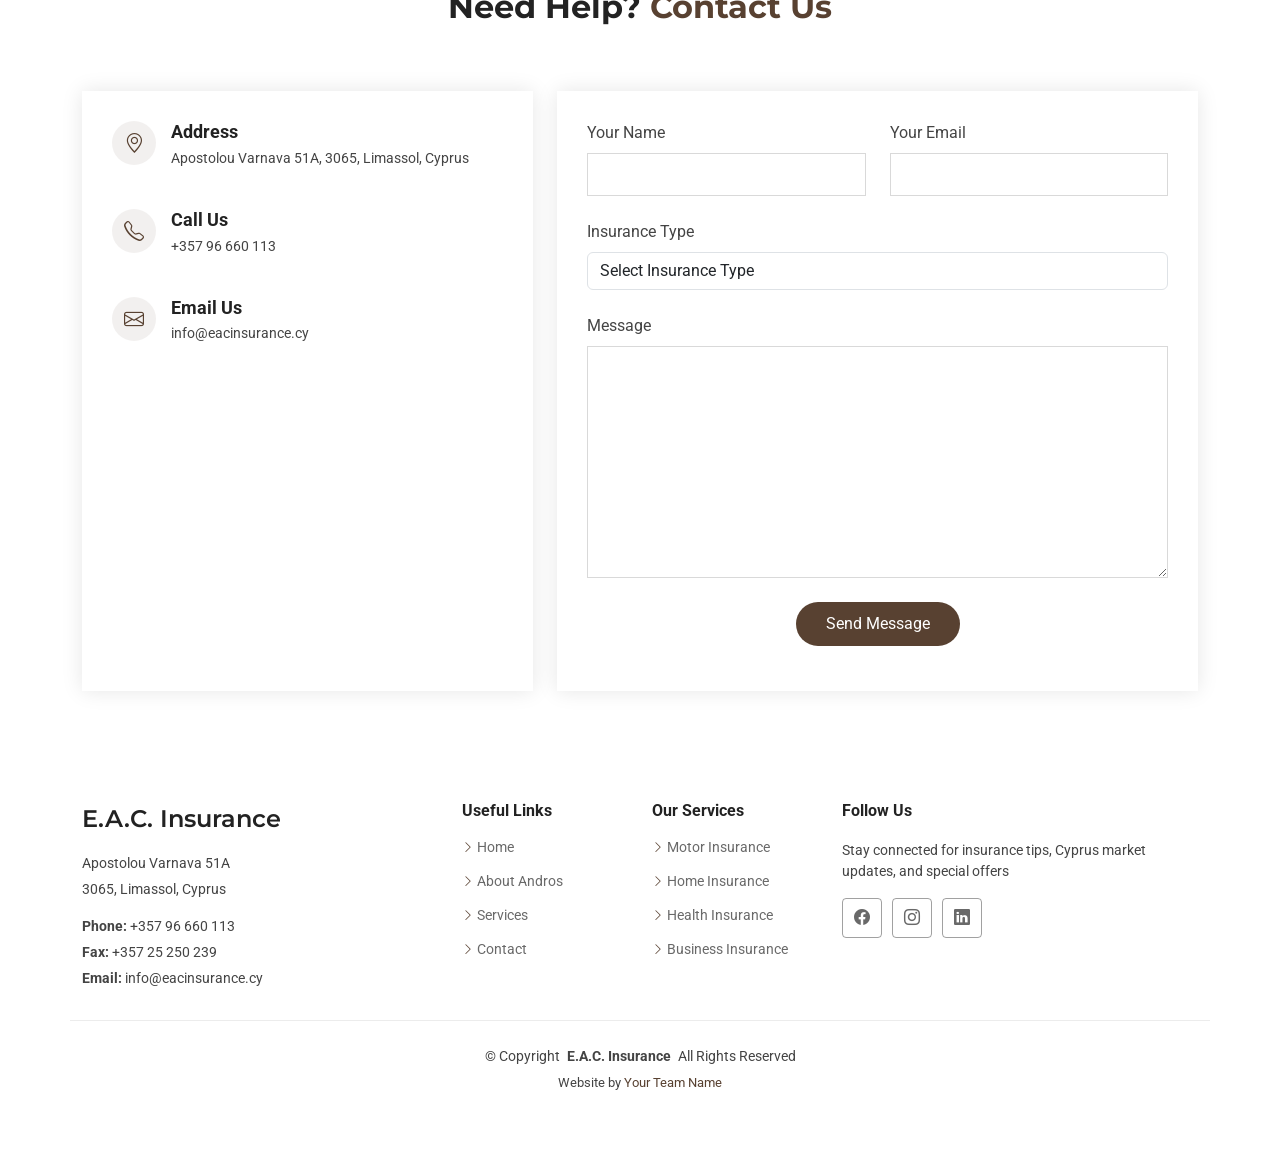
==== commit a96db89b: "Made some gold touches and also added transisions to the card , use camel logo to match color instea" ====
--- a/index.html
+++ b/index.html
@@ -101,50 +101,43 @@
 </section>
 
     <!-- Featured Services Section -->
-    <section id="featured-services" class="featured-services section">
+<section id="featured-services" class="featured-services section">
 
       <div class="container">
 
         <div class="row gy-4">
 
-          <div class="col-xl-3 col-md-6 d-flex" data-aos="fade-up" data-aos-delay="100">
+          <div class="col-xl-3 col-md-6 d-flex" data-aos="flip-left" data-aos-delay="100">
             <div class="service-item position-relative">
               <div class="icon"><i class="bi bi-car-front icon"></i></div>
               <h4><a href="#services" class="stretched-link">Motor Insurance</a></h4>
               <p>Comprehensive coverage with 24/7 roadside assistance across Cyprus</p>
             </div>
-          </div><!-- End Service Item -->
-
-          <div class="col-xl-3 col-md-6 d-flex" data-aos="fade-up" data-aos-delay="200">
+          </div><div class="col-xl-3 col-md-6 d-flex" data-aos="flip-left" data-aos-delay="200">
             <div class="service-item position-relative">
               <div class="icon"><i class="bi bi-house-door icon"></i></div>
               <h4><a href="#services" class="stretched-link">Home Insurance</a></h4>
               <p>Protect your property from fire, theft, and natural disasters</p>
             </div>
-          </div><!-- End Service Item -->
-
-          <div class="col-xl-3 col-md-6 d-flex" data-aos="fade-up" data-aos-delay="300">
+          </div><div class="col-xl-3 col-md-6 d-flex" data-aos="flip-left" data-aos-delay="300">
             <div class="service-item position-relative">
               <div class="icon"><i class="bi bi-heart-pulse icon"></i></div>
               <h4><a href="#services" class="stretched-link">Health Insurance</a></h4>
               <p>Medical coverage for you and your family in Cyprus</p>
             </div>
-          </div><!-- End Service Item -->
-
-          <div class="col-xl-3 col-md-6 d-flex" data-aos="fade-up" data-aos-delay="400">
+          </div><div class="col-xl-3 col-md-6 d-flex" data-aos="flip-left" data-aos-delay="400">
             <div class="service-item position-relative">
               <div class="icon"><i class="bi bi-briefcase icon"></i></div>
               <h4><a href="#services" class="stretched-link">Business Insurance</a></h4>
               <h4><a href="#services" class="stretched-link">SME Insurance</a></h4>
               <p>Complete protection for your business and employees</p>
             </div>
-          </div><!-- End Service Item -->
-
-        </div>
-
-      </div>
-
-    </section><!-- /Featured Services Section -->
+          </div></div>
+
+      </div>
+
+    </section>```
+
 
     <!-- About Section -->
     <section id="about" class="about section light-background">
@@ -254,17 +247,14 @@
     <!-- Services Section -->
     <section id="services" class="services section">
 
-      <!-- Section Title -->
       <div class="container section-title" data-aos="fade-up">
         <h2>Services</h2>
         <p><span>Our</span> <span class="description-title">Insurance Services</span></p>
-      </div><!-- End Section Title -->
-
-      <div class="container">
+      </div><div class="container">
 
         <div class="row gy-4">
 
-          <div class="col-lg-4 col-md-6" data-aos="fade-up" data-aos-delay="100">
+          <div class="col-lg-4 col-md-6" data-aos="reveal-flip" data-aos-delay="100">
             <div class="service-item position-relative">
               <div class="icon">
                 <i class="bi bi-car-front-fill"></i>
@@ -274,9 +264,7 @@
               </a>
               <p>Comprehensive coverage for your vehicle including third party liability, collision damage, theft protection, and 24/7 roadside assistance across Cyprus.</p>
             </div>
-          </div><!-- End Service Item -->
-
-          <div class="col-lg-4 col-md-6" data-aos="fade-up" data-aos-delay="200">
+          </div><div class="col-lg-4 col-md-6" data-aos="reveal-flip" data-aos-delay="200">
             <div class="service-item position-relative">
               <div class="icon">
                 <i class="bi bi-house-fill"></i>
@@ -286,9 +274,7 @@
               </a>
               <p>Protect your property and belongings from fire, natural disasters, theft, vandalism, and water damage. Includes civil liability coverage.</p>
             </div>
-          </div><!-- End Service Item -->
-
-          <div class="col-lg-4 col-md-6" data-aos="fade-up" data-aos-delay="300">
+          </div><div class="col-lg-4 col-md-6" data-aos="reveal-flip" data-aos-delay="300">
             <div class="service-item position-relative">
               <div class="icon">
                 <i class="bi bi-heart-pulse-fill"></i>
@@ -298,9 +284,7 @@
               </a>
               <p>Medical coverage for you and your family with access to top Cyprus healthcare facilities. Includes hospitalization, surgery, and preventive care.</p>
             </div>
-          </div><!-- End Service Item -->
-
-          <div class="col-lg-4 col-md-6" data-aos="fade-up" data-aos-delay="400">
+          </div><div class="col-lg-4 col-md-6" data-aos="reveal-flip" data-aos-delay="400">
             <div class="service-item position-relative">
               <div class="icon">
                 <i class="bi bi-briefcase-fill"></i>
@@ -311,9 +295,7 @@
               <p>Comprehensive business coverage including property, liability, employee protection, and business interruption insurance for small and medium enterprises.</p>
               <a href="#contact" class="stretched-link"></a>
             </div>
-          </div><!-- End Service Item -->
-
-          <div class="col-lg-4 col-md-6" data-aos="fade-up" data-aos-delay="500">
+          </div><div class="col-lg-4 col-md-6" data-aos="reveal-flip" data-aos-delay="500">
             <div class="service-item position-relative">
               <div class="icon">
                 <i class="bi bi-shield-fill-check"></i>
@@ -324,9 +306,7 @@
               <p>Secure your family's future with tailored life insurance plans. Flexible coverage options and investment-linked policies available.</p>
               <a href="#contact" class="stretched-link"></a>
             </div>
-          </div><!-- End Service Item -->
-
-          <div class="col-lg-4 col-md-6" data-aos="fade-up" data-aos-delay="600">
+          </div><div class="col-lg-4 col-md-6" data-aos="reveal-flip" data-aos-delay="600">
             <div class="service-item position-relative">
               <div class="icon">
                 <i class="bi bi-airplane-fill"></i>
@@ -337,9 +317,7 @@
               <p>Travel with confidence. Coverage for medical emergencies, trip cancellations, lost luggage, and travel delays worldwide.</p>
               <a href="#contact" class="stretched-link"></a>
             </div>
-          </div><!-- End Service Item -->
-
-        </div>
+          </div></div>
 
       </div>
 
--- a/assets/css/main.css
+++ b/assets/css/main.css
@@ -0,0 +1,1992 @@
+/**
+* Template Name: BizLand
+* Template URL: https://bootstrapmade.com/bizland-bootstrap-business-template/
+* Updated: Dec 05 2024 with Bootstrap v5.3.3
+* Author: BootstrapMade.com
+* License: https://bootstrapmade.com/license/
+*/
+
+/*--------------------------------------------------------------
+# Font & Color Variables
+# Help: https://bootstrapmade.com/color-system/
+--------------------------------------------------------------*/
+/* Fonts */
+:root {
+  --default-font: "Roboto",  system-ui, -apple-system, "Segoe UI", Roboto, "Helvetica Neue", Arial, "Noto Sans", "Liberation Sans", sans-serif, "Apple Color Emoji", "Segoe UI Emoji", "Segoe UI Symbol", "Noto Color Emoji";
+  --heading-font: "Montserrat",  sans-serif;
+  --nav-font: "Open Sans",  sans-serif;
+}
+
+:root { 
+  --background-color: #ffffff; /* Background color for the entire website, including individual sections */
+  --default-color: #444444; /* Default color used for the majority of the text content across the entire website */
+  --heading-color: #222222; /* Color for headings, subheadings and title throughout the website */
+  --accent-color: #584131; /* Accent color that represents your brand on the website. It's used for buttons, links, and other elements that need to stand out */
+  --surface-color: #ffffff; /* The surface color is used as a background of boxed elements within sections, such as cards, icon boxes, or other elements that require a visual separation from the global background. */
+  --contrast-color: #ffffff; /* Contrast color for text, ensuring readability against backgrounds of accent, heading, or default colors. */
+}
+
+/* Nav Menu Colors - The following color variables are used specifically for the navigation menu. They are separate from the global colors to allow for more customization options */
+:root {
+  --nav-color: #222222;  /* The default color of the main navmenu links */
+  --nav-hover-color: #a2a2a2; /* Applied to main navmenu links when they are hovered over or active */
+  --nav-mobile-background-color: #ffffff; /* Used as the background color for mobile navigation menu */
+  --nav-dropdown-background-color: #ffffff; /* Used as the background color for dropdown items that appear when hovering over primary navigation items */
+  --nav-dropdown-color: #222222; /* Used for navigation links of the dropdown items in the navigation menu. */
+  --nav-dropdown-hover-color: #a2a2a2; /* Similar to --nav-hover-color, this color is applied to dropdown navigation links when they are hovered over. */
+}
+
+/* Color Presets - These classes override global colors when applied to any section or element, providing reuse of the sam color scheme. */
+
+.light-background {
+  --background-color: #fbfbfb;
+  --surface-color: #ffffff;
+}
+
+.dark-background {
+  --background-color: #060606;
+  --default-color: #ffffff;
+  --heading-color: #ffffff;
+  --surface-color: #252525;
+  --contrast-color: #ffffff;
+}
+
+/* Smooth scroll */
+:root {
+  scroll-behavior: smooth;
+}
+
+/*--------------------------------------------------------------
+# General Styling & Shared Classes
+--------------------------------------------------------------*/
+body {
+  color: var(--default-color);
+  background-color: var(--background-color);
+  font-family: var(--default-font);
+}
+
+a {
+  color: var(--accent-color);
+  text-decoration: none;
+  transition: 0.3s;
+}
+
+a:hover {
+  color: color-mix(in srgb, var(--accent-color), transparent 25%);
+  text-decoration: none;
+}
+
+h1,
+h2,
+h3,
+h4,
+h5,
+h6 {
+  color: var(--heading-color);
+  font-family: var(--contrast-font);
+}
+
+/* PHP Email Form Messages
+------------------------------*/
+.php-email-form .error-message {
+  display: none;
+  background: #df1529;
+  color: #ffffff;
+  text-align: left;
+  padding: 15px;
+  margin-bottom: 24px;
+  font-weight: 600;
+}
+
+.php-email-form .sent-message {
+  display: none;
+  color: #ffffff;
+  background: #059652;
+  text-align: center;
+  padding: 15px;
+  margin-bottom: 24px;
+  font-weight: 600;
+}
+
+.php-email-form .loading {
+  display: none;
+  background: var(--surface-color);
+  text-align: center;
+  padding: 15px;
+  margin-bottom: 24px;
+}
+
+.php-email-form .loading:before {
+  content: "";
+  display: inline-block;
+  border-radius: 50%;
+  width: 24px;
+  height: 24px;
+  margin: 0 10px -6px 0;
+  border: 3px solid var(--accent-color);
+  border-top-color: var(--surface-color);
+  animation: php-email-form-loading 1s linear infinite;
+}
+
+@keyframes php-email-form-loading {
+  0% {
+    transform: rotate(0deg);
+  }
+
+  100% {
+    transform: rotate(360deg);
+  }
+}
+
+/*--------------------------------------------------------------
+# Global Header
+--------------------------------------------------------------*/
+.header {
+  color: var(--default-color);
+  transition: all 0.5s;
+  z-index: 997;
+  background-color: var(--background-color);
+}
+
+.header .topbar {
+  background-color: #333333;
+  height: 40px;
+  padding: 0;
+  font-size: 14px;
+  transition: all 0.5s;
+}
+.header .topbar .contact-info i {
+  font-style: normal;
+  color: var(--contrast-color);
+}
+
+.header .topbar .contact-info i a,
+.header .topbar .contact-info i span {
+  padding-left: 5px;
+  color: var(--contrast-color);
+}
+
+@media (max-width: 575px) {
+
+  .header .topbar .contact-info i a,
+  .header .topbar .contact-info i span {
+    font-size: 13px;
+  }
+}
+
+.header .topbar .contact-info i a {
+  line-height: 0;
+  transition: 0.3s;
+}
+
+.header .topbar .contact-info i a:hover {
+  color: var(--contrast-color);
+  text-decoration: underline;
+}
+
+.header .topbar .social-links a {
+  color: color-mix(in srgb, var(--contrast-color), transparent 40%);
+  line-height: 0;
+  transition: 0.3s;
+  margin-left: 20px;
+}
+
+.header .topbar .social-links a:hover {
+  color: var(--contrast-color);
+}
+
+.header .branding {
+  background-color: var(--background-color);
+  min-height: 60px;
+  padding: 10px 0;
+}
+
+.header .logo {
+  line-height: 1;
+}
+
+.header .logo img {
+  max-height: 36px;
+  margin-right: 8px;
+}
+
+.header .logo h1 {
+  font-size: 30px;
+  margin: 0;
+  font-weight: 700;
+  color: var(--heading-color);
+}
+
+.scrolled .header {
+  box-shadow: 0px 0 18px rgba(0, 0, 0, 0.1);
+}
+
+.scrolled .header .topbar {
+  height: 0;
+  visibility: hidden;
+  overflow: hidden;
+}
+
+/*--------------------------------------------------------------
+# Navigation Menu
+--------------------------------------------------------------*/
+/* Navmenu - Desktop */
+@media (min-width: 1200px) {
+  .navmenu {
+    padding: 0;
+  }
+
+  .navmenu ul {
+    margin: 0;
+    padding: 0;
+    display: flex;
+    list-style: none;
+    align-items: center;
+  }
+
+  .navmenu li {
+    position: relative;
+  }
+
+  .navmenu a,
+  .navmenu a:focus {
+    color: var(--nav-color);
+    padding: 18px 15px;
+    font-size: 15px;
+    font-family: var(--nav-font);
+    font-weight: 500;
+    display: flex;
+    align-items: center;
+    justify-content: space-between;
+    white-space: nowrap;
+    transition: 0.3s;
+  }
+
+  .navmenu a i,
+  .navmenu a:focus i {
+    font-size: 12px;
+    line-height: 0;
+    margin-left: 5px;
+    transition: 0.3s;
+  }
+
+  .navmenu li:last-child a {
+    padding-right: 0;
+  }
+
+  .navmenu li:hover>a,
+  .navmenu .active,
+  .navmenu .active:focus {
+    color: var(--nav-hover-color);
+  }
+
+  .navmenu .dropdown ul {
+    margin: 0;
+    padding: 10px 0;
+    background: var(--nav-dropdown-background-color);
+    display: block;
+    position: absolute;
+    visibility: hidden;
+    left: 14px;
+    top: 130%;
+    opacity: 0;
+    transition: 0.3s;
+    border-radius: 4px;
+    z-index: 99;
+    box-shadow: 0px 0px 30px rgba(0, 0, 0, 0.1);
+  }
+
+  .navmenu .dropdown ul li {
+    min-width: 200px;
+  }
+
+  .navmenu .dropdown ul a {
+    padding: 10px 20px;
+    font-size: 15px;
+    text-transform: none;
+    color: var(--nav-dropdown-color);
+  }
+
+  .navmenu .dropdown ul a i {
+    font-size: 12px;
+  }
+
+  .navmenu .dropdown ul a:hover,
+  .navmenu .dropdown ul .active:hover,
+  .navmenu .dropdown ul li:hover>a {
+    color: var(--nav-dropdown-hover-color);
+  }
+
+  .navmenu .dropdown:hover>ul {
+    opacity: 1;
+    top: 100%;
+    visibility: visible;
+  }
+
+  .navmenu .dropdown .dropdown ul {
+    top: 0;
+    left: -90%;
+    visibility: hidden;
+  }
+
+  .navmenu .dropdown .dropdown:hover>ul {
+    opacity: 1;
+    top: 0;
+    left: -100%;
+    visibility: visible;
+  }
+}
+
+/* Navmenu - Mobile */
+@media (max-width: 1199px) {
+  .mobile-nav-toggle {
+    color: var(--nav-color);
+    font-size: 28px;
+    line-height: 0;
+    margin-right: 10px;
+    cursor: pointer;
+    transition: color 0.3s;
+  }
+
+  .navmenu {
+    padding: 0;
+    z-index: 9997;
+  }
+
+  .navmenu ul {
+    display: none;
+    list-style: none;
+    position: absolute;
+    inset: 60px 20px 20px 20px;
+    padding: 10px 0;
+    margin: 0;
+    border-radius: 6px;
+    background-color: var(--nav-mobile-background-color);
+    overflow-y: auto;
+    transition: 0.3s;
+    z-index: 9998;
+    box-shadow: 0px 0px 30px rgba(0, 0, 0, 0.1);
+  }
+
+  .navmenu a,
+  .navmenu a:focus {
+    color: var(--nav-dropdown-color);
+    padding: 10px 20px;
+    font-family: var(--nav-font);
+    font-size: 17px;
+    font-weight: 500;
+    display: flex;
+    align-items: center;
+    justify-content: space-between;
+    white-space: nowrap;
+    transition: 0.3s;
+  }
+
+  .navmenu a i,
+  .navmenu a:focus i {
+    font-size: 12px;
+    line-height: 0;
+    margin-left: 5px;
+    width: 30px;
+    height: 30px;
+    display: flex;
+    align-items: center;
+    justify-content: center;
+    border-radius: 50%;
+    transition: 0.3s;
+    background-color: color-mix(in srgb, var(--accent-color), transparent 90%);
+  }
+
+  .navmenu a i:hover,
+  .navmenu a:focus i:hover {
+    background-color: var(--accent-color);
+    color: var(--contrast-color);
+  }
+
+  .navmenu a:hover,
+  .navmenu .active,
+  .navmenu .active:focus {
+    color: var(--nav-dropdown-hover-color);
+  }
+
+  .navmenu .active i,
+  .navmenu .active:focus i {
+    background-color: var(--accent-color);
+    color: var(--contrast-color);
+    transform: rotate(180deg);
+  }
+
+  .navmenu .dropdown ul {
+    position: static;
+    display: none;
+    z-index: 99;
+    padding: 10px 0;
+    margin: 10px 20px;
+    background-color: var(--nav-dropdown-background-color);
+    border: 1px solid color-mix(in srgb, var(--default-color), transparent 90%);
+    box-shadow: none;
+    transition: all 0.5s ease-in-out;
+  }
+
+  .navmenu .dropdown ul ul {
+    background-color: rgba(33, 37, 41, 0.1);
+  }
+
+  .navmenu .dropdown>.dropdown-active {
+    display: block;
+    background-color: rgba(33, 37, 41, 0.03);
+  }
+
+  .mobile-nav-active {
+    overflow: hidden;
+  }
+
+  .mobile-nav-active .mobile-nav-toggle {
+    color: #fff;
+    position: absolute;
+    font-size: 32px;
+    top: 15px;
+    right: 15px;
+    margin-right: 0;
+    z-index: 9999;
+  }
+
+  .mobile-nav-active .navmenu {
+    position: fixed;
+    overflow: hidden;
+    inset: 0;
+    background: rgba(33, 37, 41, 0.8);
+    transition: 0.3s;
+  }
+
+  .mobile-nav-active .navmenu>ul {
+    display: block;
+  }
+}
+
+/*--------------------------------------------------------------
+# Global Footer
+--------------------------------------------------------------*/
+.footer {
+  color: var(--default-color);
+  background-color: var(--background-color);
+  font-size: 14px;
+  padding-bottom: 50px;
+  position: relative;
+}
+
+.footer .footer-newsletter {
+  background-color: color-mix(in srgb, var(--accent-color), transparent 96%);
+  padding: 50px 0;
+}
+
+.footer .footer-newsletter h4 {
+  font-size: 24px;
+}
+
+.footer .footer-newsletter .newsletter-form {
+  margin-top: 30px;
+  margin-bottom: 15px;
+  padding: 6px 8px;
+  position: relative;
+  background-color: var(--surface-color);
+  border: 1px solid color-mix(in srgb, var(--accent-color), transparent 80%);
+  box-shadow: 0px 2px 25px rgba(0, 0, 0, 0.1);
+  display: flex;
+  transition: 0.3s;
+  border-radius: 4px;
+}
+
+.footer .footer-newsletter .newsletter-form:focus-within {
+  border-color: var(--accent-color);
+}
+
+.footer .footer-newsletter .newsletter-form input[type=email] {
+  border: 0;
+  padding: 4px;
+  width: 100%;
+  background-color: var(--surface-color);
+  color: var(--default-color);
+}
+
+.footer .footer-newsletter .newsletter-form input[type=email]:focus-visible {
+  outline: none;
+}
+
+.footer .footer-newsletter .newsletter-form input[type=submit] {
+  border: 0;
+  font-size: 16px;
+  padding: 0 20px;
+  margin: -7px -8px -7px 0;
+  background: var(--accent-color);
+  color: var(--contrast-color);
+  transition: 0.3s;
+  border-radius: 0 4px 4px 0;
+}
+
+.footer .footer-newsletter .newsletter-form input[type=submit]:hover {
+  background: color-mix(in srgb, var(--accent-color), transparent 20%);
+}
+
+.footer .footer-top {
+  padding-top: 50px;
+}
+
+.footer .social-links a {
+  display: flex;
+  align-items: center;
+  justify-content: center;
+  width: 40px;
+  height: 40px;
+  border-radius: 4px;
+  border: 1px solid color-mix(in srgb, var(--default-color), transparent 50%);
+  font-size: 16px;
+  color: color-mix(in srgb, var(--default-color), transparent 20%);
+  margin-right: 10px;
+  transition: 0.3s;
+}
+
+.footer .social-links a:hover {
+  color: var(--accent-color);
+  border-color: var(--accent-color);
+}
+
+.footer h4 {
+  font-size: 16px;
+  font-weight: bold;
+  position: relative;
+  padding-bottom: 12px;
+}
+
+.footer .footer-links {
+  margin-bottom: 30px;
+}
+
+.footer .footer-links ul {
+  list-style: none;
+  padding: 0;
+  margin: 0;
+}
+
+.footer .footer-links ul i {
+  margin-right: 3px;
+  font-size: 12px;
+  line-height: 0;
+  color: var(--accent-color);
+}
+
+.footer .footer-links ul li {
+  padding: 10px 0;
+  display: flex;
+  align-items: center;
+}
+
+.footer .footer-links ul li:first-child {
+  padding-top: 0;
+}
+
+.footer .footer-links ul a {
+  display: inline-block;
+  color: color-mix(in srgb, var(--default-color), transparent 20%);
+  line-height: 1;
+}
+
+.footer .footer-links ul a:hover {
+  color: var(--accent-color);
+}
+
+.footer .footer-about a {
+  color: var(--heading-color);
+  font-size: 24px;
+  font-weight: 600;
+  font-family: var(--heading-font);
+}
+
+.footer .footer-contact p {
+  margin-bottom: 5px;
+}
+
+.footer .copyright {
+  padding-top: 25px;
+  padding-bottom: 25px;
+  border-top: 1px solid color-mix(in srgb, var(--default-color), transparent 90%);
+}
+
+.footer .copyright p {
+  margin-bottom: 0;
+}
+
+.footer .credits {
+  margin-top: 6px;
+  font-size: 13px;
+}
+
+/*--------------------------------------------------------------
+# Preloader
+--------------------------------------------------------------*/
+#preloader {
+  position: fixed;
+  inset: 0;
+  z-index: 9999;
+  overflow: hidden;
+  background-color: var(--background-color);
+  transition: all 0.6s ease-out;
+  width: 100%;
+  height: 100vh;
+  display: flex;
+  align-items: center;
+  justify-content: center;
+}
+
+#preloader div {
+  width: 13px;
+  height: 13px;
+  background-color: var(--accent-color);
+  border-radius: 50%;
+  animation-timing-function: cubic-bezier(0, 1, 1, 0);
+  position: absolute;
+  left: 50%;
+}
+
+#preloader div:nth-child(1) {
+  left: calc(50% + 8px);
+  animation: animate-preloader-1 0.6s infinite;
+}
+
+#preloader div:nth-child(2) {
+  left: calc(50% + 8px);
+  animation: animate-preloader-2 0.6s infinite;
+}
+
+#preloader div:nth-child(3) {
+  left: calc(50% + 32px);
+  animation: animate-preloader-2 0.6s infinite;
+}
+
+#preloader div:nth-child(4) {
+  left: calc(50% + 56px);
+  animation: animate-preloader-3 0.6s infinite;
+}
+
+@keyframes animate-preloader-1 {
+  0% {
+    transform: scale(0);
+  }
+
+  100% {
+    transform: scale(1);
+  }
+}
+
+@keyframes animate-preloader-3 {
+  0% {
+    transform: scale(1);
+  }
+
+  100% {
+    transform: scale(0);
+  }
+}
+
+@keyframes animate-preloader-2 {
+  0% {
+    transform: translate(0, 0);
+  }
+
+  100% {
+    transform: translate(24px, 0);
+  }
+}
+
+/*--------------------------------------------------------------
+# Scroll Top Button
+--------------------------------------------------------------*/
+.scroll-top {
+  position: fixed;
+  visibility: hidden;
+  opacity: 0;
+  right: 15px;
+  bottom: 15px;
+  z-index: 99999;
+  background-color: var(--accent-color);
+  width: 40px;
+  height: 40px;
+  border-radius: 4px;
+  transition: all 0.4s;
+}
+
+.scroll-top i {
+  font-size: 24px;
+  color: var(--contrast-color);
+  line-height: 0;
+}
+
+.scroll-top:hover {
+  background-color: color-mix(in srgb, var(--accent-color), transparent 20%);
+  color: var(--contrast-color);
+}
+
+.scroll-top.active {
+  visibility: visible;
+  opacity: 1;
+}
+
+/*--------------------------------------------------------------
+# Disable aos animation delay on mobile devices
+--------------------------------------------------------------*/
+@media screen and (max-width: 768px) {
+  [data-aos-delay] {
+    transition-delay: 0 !important;
+  }
+}
+
+/*--------------------------------------------------------------
+# Global Page Titles & Breadcrumbs
+--------------------------------------------------------------*/
+.page-title {
+  --background-color: color-mix(in srgb, var(--default-color), transparent 96%);
+  color: var(--default-color);
+  background-color: var(--background-color);
+  padding: 25px 0;
+  position: relative;
+}
+
+.page-title h1 {
+  font-size: 24px;
+  font-weight: 600;
+}
+
+.page-title .breadcrumbs ol {
+  display: flex;
+  flex-wrap: wrap;
+  list-style: none;
+  padding: 0;
+  margin: 0;
+  font-size: 14px;
+  font-weight: 400;
+}
+
+.page-title .breadcrumbs ol li+li {
+  padding-left: 10px;
+}
+
+.page-title .breadcrumbs ol li+li::before {
+  content: "/";
+  display: inline-block;
+  padding-right: 10px;
+  color: color-mix(in srgb, var(--default-color), transparent 70%);
+}
+
+/*--------------------------------------------------------------
+# Global Sections
+--------------------------------------------------------------*/
+section,
+.section {
+  color: var(--default-color);
+  background-color: var(--background-color);
+  padding: 60px 0;
+  scroll-margin-top: 78px;
+  overflow: clip;
+}
+
+@media (max-width: 1199px) {
+
+  section,
+  .section {
+    scroll-margin-top: 60px;
+  }
+}
+
+/*--------------------------------------------------------------
+# Global Section Titles
+--------------------------------------------------------------*/
+.section-title {
+  text-align: center;
+  padding-bottom: 60px;
+  position: relative;
+}
+
+.section-title h2 {
+  font-size: 13px;
+  letter-spacing: 1px;
+  font-weight: 700;
+  padding: 8px 20px;
+  margin: 0;
+  background: color-mix(in srgb, var(--accent-color), transparent 90%);
+  color: var(--accent-color);
+  display: inline-block;
+  text-transform: uppercase;
+  border-radius: 50px;
+  font-family: var(--default-font);
+}
+
+.section-title p {
+  color: var(--heading-color);
+  margin: 10px 0 0 0;
+  font-size: 32px;
+  font-weight: 700;
+  font-family: var(--heading-font);
+}
+
+.section-title p .description-title {
+  color: var(--accent-color);
+}
+
+/*--------------------------------------------------------------
+# Hero Section
+--------------------------------------------------------------*/
+.hero {
+  width: 100%;
+  min-height: 75vh;
+  position: relative;
+  padding: 60px 0;
+  display: flex;
+  align-items: center;
+  background: url("../img/hero-bg.jpg") top left;
+  background-size: cover;
+}
+
+.hero:before {
+  content: "";
+  background: color-mix(in srgb, var(--background-color), transparent 30%);
+  position: absolute;
+  bottom: 0;
+  top: 0;
+  left: 0;
+  right: 0;
+}
+
+.hero .container {
+  position: relative;
+}
+
+.hero h1 {
+  color: var(--accent-color);
+  margin: 0;
+  font-size: 48px;
+  font-weight: 700;
+  line-height: 56px;
+}
+
+.hero h1 span {
+  color: var(--accent-color);
+}
+
+.hero p {
+  color: var(--accent-color);
+  margin: 5px 0 30px 0;
+  font-size: 20px;
+  font-weight: 400;
+}
+
+.hero .btn-get-started {
+  color: var(--contrast-color);
+  background: var(--accent-color);
+  font-family: var(--heading-font);
+  font-weight: 400;
+  font-size: 16px;
+  letter-spacing: 1px;
+  display: inline-block;
+  padding: 12px 30px;
+  border-radius: 4px;
+  transition: 0.5s;
+  box-shadow: 0 8px 28px rgba(0, 0, 0, 0.1);
+}
+
+.hero .btn-get-started:hover {
+  color: var(--contrast-color);
+  background: color-mix(in srgb, var(--accent-color), transparent 15%);
+  box-shadow: 0 8px 28px rgba(0, 0, 0, 0.1);
+}
+
+.hero .btn-watch-video {
+  font-size: 16px;
+  transition: 0.5s;
+  margin-left: 25px;
+  color: var(--default-color);
+  font-weight: 600;
+}
+
+.hero .btn-watch-video i {
+  color: var(--accent-color);
+  font-size: 32px;
+  transition: 0.3s;
+  line-height: 0;
+  margin-right: 8px;
+}
+
+.hero .btn-watch-video:hover {
+  color: var(--accent-color);
+}
+
+.hero .btn-watch-video:hover i {
+  color: color-mix(in srgb, var(--accent-color), transparent 15%);
+}
+
+.hero .animated {
+  animation: up-down 2s ease-in-out infinite alternate-reverse both;
+}
+
+@media (max-width: 640px) {
+  .hero h1 {
+    font-size: 28px;
+    line-height: 36px;
+  }
+
+  .hero p {
+    font-size: 18px;
+    line-height: 24px;
+    margin-bottom: 30px;
+  }
+
+  .hero .btn-get-started,
+  .hero .btn-watch-video {
+    font-size: 13px;
+  }
+}
+
+@keyframes up-down {
+  0% {
+    transform: translateY(10px);
+  }
+
+  100% {
+    transform: translateY(-10px);
+  }
+}
+
+/*--------------------------------------------------------------
+# Featured Services Section
+--------------------------------------------------------------*/
+.featured-services .service-item {
+  background-color: var(--surface-color);
+  box-shadow: 0px 0 25px 0 rgba(0, 0, 0, 0.1);
+  padding: 50px 30px;
+  transition: all 0.3s ease-in-out;
+  height: 100%;
+  position: relative;
+  z-index: 1;
+}
+
+.featured-services .service-item:before {
+  content: "";
+  position: absolute;
+  background: var(--accent-color);
+  inset: 100% 0 0 0;
+  transition: all 0.3s;
+  z-index: -1;
+}
+
+.featured-services .service-item .icon {
+  margin-bottom: 10px;
+}
+
+.featured-services .service-item .icon i {
+  color: var(--accent-color);
+  font-size: 36px;
+  transition: ease-in-out 0.3s;
+}
+
+.featured-services .service-item h4 {
+  font-weight: 700;
+  margin-bottom: 15px;
+  font-size: 20px;
+}
+
+.featured-services .service-item h4 a {
+  color: var(--heading-color);
+  transition: ease-in-out 0.3s;
+}
+
+.featured-services .service-item p {
+  line-height: 24px;
+  font-size: 14px;
+  margin-bottom: 0;
+  transition: ease-in-out 0.3s;
+}
+
+.featured-services .service-item:hover h4 a,
+.featured-services .service-item:hover .icon i,
+.featured-services .service-item:hover p {
+  color: var(--contrast-color);
+}
+
+.featured-services .service-item:hover:before {
+  background: var(--accent-color);
+  inset: 0;
+  border-radius: 0px;
+}
+
+/*--------------------------------------------------------------
+# About Section
+--------------------------------------------------------------*/
+.about .about-content h3 {
+  font-weight: 700;
+  font-size: 26px;
+}
+
+.about .about-content ul {
+  list-style: none;
+  padding: 0;
+}
+
+.about .about-content ul li {
+  display: flex;
+  align-items: flex-start;
+  margin-bottom: 35px;
+}
+
+.about .about-content ul li:first-child {
+  margin-top: 35px;
+}
+
+.about .about-content ul i {
+  background: var(--surface-color);
+  box-shadow: 0px 6px 15px rgba(0, 0, 0, 0.1);
+  display: flex;
+  align-items: center;
+  justify-content: center;
+  flex-shrink: 0;
+  width: 64px;
+  height: 64px;
+  font-size: 24px;
+  margin-right: 15px;
+  color: var(--accent-color);
+  border-radius: 50px;
+}
+
+.about .about-content ul h4 {
+  font-size: 18px;
+  font-weight: 600;
+}
+
+.about .about-content ul p {
+  font-size: 15px;
+}
+
+.about .about-content p:last-child {
+  margin-bottom: 0;
+}
+
+/*--------------------------------------------------------------
+# Skills Section
+--------------------------------------------------------------*/
+.skills .progress {
+  height: 60px;
+  display: block;
+  background: none;
+  border-radius: 0;
+}
+
+.skills .progress .skill {
+  color: var(--heading-color);
+  padding: 0;
+  margin: 0 0 6px 0;
+  text-transform: uppercase;
+  display: block;
+  font-weight: 600;
+  font-family: var(--heading-font);
+}
+
+.skills .progress .skill .val {
+  float: right;
+  font-style: normal;
+}
+
+.skills .progress-bar-wrap {
+  background: color-mix(in srgb, var(--default-color), transparent 90%);
+  height: 10px;
+}
+
+.skills .progress-bar {
+  width: 1px;
+  height: 10px;
+  transition: 0.9s;
+  background-color: var(--accent-color);
+}
+
+/*--------------------------------------------------------------
+# Stats Section
+--------------------------------------------------------------*/
+.stats i {
+  background-color: var(--accent-color);
+  color: var(--contrast-color);
+  border: 6px solid var(--surface-color);
+  width: 64px;
+  height: 64px;
+  font-size: 24px;
+  border-radius: 50px;
+  display: inline-flex;
+  align-items: center;
+  justify-content: center;
+  position: relative;
+  z-index: 1;
+}
+
+.stats .stats-item {
+  background-color: color-mix(in srgb, var(--accent-color), transparent 95%);
+  margin-top: -32px;
+  padding: 40px 30px 35px 30px;
+  width: 100%;
+  position: relative;
+  text-align: center;
+  border-radius: 4px;
+  z-index: 0;
+}
+
+.stats .stats-item span {
+  font-size: 36px;
+  display: block;
+  font-weight: 700;
+}
+
+.stats .stats-item p {
+  padding: 0;
+  margin: 0;
+  font-family: var(--heading-font);
+  font-size: 16px;
+}
+
+/*--------------------------------------------------------------
+# Clients Section
+--------------------------------------------------------------*/
+.clients {
+  padding: 25px 0;
+}
+
+.clients .swiper {
+  padding: 10px 0;
+}
+
+.clients .swiper-wrapper {
+  height: auto;
+}
+
+.clients .swiper-slide img {
+  transition: 0.3s;
+}
+
+.clients .swiper-slide img:hover {
+  transform: scale(1.1);
+}
+
+/*--------------------------------------------------------------
+# Services Section
+--------------------------------------------------------------*/
+.services .service-item {
+  background-color: var(--surface-color);
+  text-align: center;
+  border: 1px solid color-mix(in srgb, var(--default-color), transparent 85%);
+  padding: 80px 20px;
+  transition: border ease-in-out 0.3s, transform 0.8s;
+  height: 100%;
+}
+
+.services .service-item .icon {
+  margin: 0 auto;
+  width: 64px;
+  height: 64px;
+  background: var(--accent-color);
+  border-radius: 4px;
+  display: flex;
+  align-items: center;
+  justify-content: center;
+  margin-bottom: 20px;
+  transition: 0.3s;
+}
+
+.services .service-item .icon i {
+  color: var(--contrast-color);
+  font-size: 28px;
+  transition: ease-in-out 0.3s;
+}
+
+.services .service-item h3 {
+  font-weight: 700;
+  margin: 10px 0 15px 0;
+  font-size: 22px;
+  transition: 0.3s;
+}
+
+.services .service-item p {
+  line-height: 24px;
+  font-size: 14px;
+  margin-bottom: 0;
+}
+
+.services .service-item:hover {
+  border-color: var(--accent-color);
+}
+
+.services .service-item:hover h3 {
+  color: var(--accent-color);
+}
+
+/*--------------------------------------------------------------
+# Testimonials Section
+--------------------------------------------------------------*/
+.testimonials {
+  padding: 80px 0;
+  position: relative;
+}
+
+.testimonials:before {
+  content: "";
+  background: color-mix(in srgb, var(--background-color), transparent 30%);
+  position: absolute;
+  inset: 0;
+  z-index: 2;
+}
+
+.testimonials .testimonials-bg {
+  position: absolute;
+  inset: 0;
+  display: block;
+  width: 100%;
+  height: 100%;
+  object-fit: cover;
+  z-index: 1;
+}
+
+.testimonials .container {
+  position: relative;
+  z-index: 3;
+}
+
+.testimonials .testimonials-carousel,
+.testimonials .testimonials-slider {
+  overflow: hidden;
+}
+
+.testimonials .testimonial-item {
+  text-align: center;
+}
+
+.testimonials .testimonial-item .testimonial-img {
+  width: 100px;
+  border-radius: 50%;
+  border: 6px solid color-mix(in srgb, var(--default-color), transparent 85%);
+  margin: 0 auto;
+}
+
+.testimonials .testimonial-item h3 {
+  font-size: 20px;
+  font-weight: bold;
+  margin: 10px 0 5px 0;
+}
+
+.testimonials .testimonial-item h4 {
+  font-size: 14px;
+  margin: 0 0 15px 0;
+  color: color-mix(in srgb, var(--default-color), transparent 40%);
+}
+
+.testimonials .testimonial-item .stars {
+  margin-bottom: 15px;
+}
+
+.testimonials .testimonial-item .stars i {
+  color: #ffc107;
+  margin: 0 1px;
+}
+
+.testimonials .testimonial-item .quote-icon-left,
+.testimonials .testimonial-item .quote-icon-right {
+  color: color-mix(in srgb, var(--default-color), transparent 40%);
+  font-size: 26px;
+  line-height: 0;
+}
+
+.testimonials .testimonial-item .quote-icon-left {
+  display: inline-block;
+  left: -5px;
+  position: relative;
+}
+
+.testimonials .testimonial-item .quote-icon-right {
+  display: inline-block;
+  right: -5px;
+  position: relative;
+  top: 10px;
+  transform: scale(-1, -1);
+}
+
+.testimonials .testimonial-item p {
+  font-style: italic;
+  margin: 0 auto 15px auto;
+}
+
+.testimonials .swiper-wrapper {
+  height: auto;
+}
+
+.testimonials .swiper-pagination {
+  margin-top: 20px;
+  position: relative;
+}
+
+.testimonials .swiper-pagination .swiper-pagination-bullet {
+  width: 12px;
+  height: 12px;
+  background-color: color-mix(in srgb, var(--default-color), transparent 50%);
+  opacity: 0.5;
+}
+
+.testimonials .swiper-pagination .swiper-pagination-bullet-active {
+  background-color: var(--default-color);
+  opacity: 1;
+}
+
+@media (min-width: 992px) {
+  .testimonials .testimonial-item p {
+    width: 80%;
+  }
+}
+
+/*--------------------------------------------------------------
+# Portfolio Section
+--------------------------------------------------------------*/
+.portfolio .portfolio-filters {
+  padding: 0;
+  margin: 0 auto 20px auto;
+  list-style: none;
+  text-align: center;
+}
+
+.portfolio .portfolio-filters li {
+  cursor: pointer;
+  display: inline-block;
+  padding: 8px 20px 10px 20px;
+  margin: 0;
+  font-size: 15px;
+  font-weight: 500;
+  line-height: 1;
+  margin-bottom: 5px;
+  border-radius: 4px;
+  transition: all 0.3s ease-in-out;
+  font-family: var(--heading-font);
+}
+
+.portfolio .portfolio-filters li:hover,
+.portfolio .portfolio-filters li.filter-active {
+  color: var(--contrast-color);
+  background-color: var(--accent-color);
+}
+
+.portfolio .portfolio-filters li:first-child {
+  margin-left: 0;
+}
+
+.portfolio .portfolio-filters li:last-child {
+  margin-right: 0;
+}
+
+@media (max-width: 575px) {
+  .portfolio .portfolio-filters li {
+    font-size: 14px;
+    margin: 0 0 10px 0;
+  }
+}
+
+.portfolio .portfolio-item {
+  position: relative;
+  overflow: hidden;
+}
+
+.portfolio .portfolio-item .portfolio-info {
+  opacity: 0;
+  position: absolute;
+  left: 12px;
+  right: 12px;
+  bottom: -100%;
+  z-index: 3;
+  transition: all ease-in-out 0.5s;
+  background: color-mix(in srgb, var(--background-color), transparent 10%);
+  padding: 15px;
+}
+
+.portfolio .portfolio-item .portfolio-info h4 {
+  font-size: 18px;
+  font-weight: 600;
+  padding-right: 50px;
+}
+
+.portfolio .portfolio-item .portfolio-info p {
+  color: color-mix(in srgb, var(--default-color), transparent 30%);
+  font-size: 14px;
+  margin-bottom: 0;
+  padding-right: 50px;
+}
+
+.portfolio .portfolio-item .portfolio-info .preview-link,
+.portfolio .portfolio-item .portfolio-info .details-link {
+  position: absolute;
+  right: 50px;
+  font-size: 24px;
+  top: calc(50% - 14px);
+  color: color-mix(in srgb, var(--default-color), transparent 30%);
+  transition: 0.3s;
+  line-height: 0;
+}
+
+.portfolio .portfolio-item .portfolio-info .preview-link:hover,
+.portfolio .portfolio-item .portfolio-info .details-link:hover {
+  color: var(--accent-color);
+}
+
+.portfolio .portfolio-item .portfolio-info .details-link {
+  right: 14px;
+  font-size: 28px;
+}
+
+.portfolio .portfolio-item:hover .portfolio-info {
+  opacity: 1;
+  bottom: 0;
+}
+
+/*--------------------------------------------------------------
+# Team Section
+--------------------------------------------------------------*/
+.team .team-member {
+  background-color: var(--surface-color);
+  box-shadow: 0px 2px 15px rgba(0, 0, 0, 0.1);
+  overflow: hidden;
+  border-radius: 5px;
+}
+
+.team .team-member .member-img {
+  position: relative;
+  overflow: hidden;
+}
+
+.team .team-member .social {
+  position: absolute;
+  left: 0;
+  bottom: 0;
+  right: 0;
+  height: 40px;
+  opacity: 0;
+  transition: ease-in-out 0.3s;
+  background: color-mix(in srgb, var(--background-color), transparent 20%);
+  display: flex;
+  align-items: center;
+  justify-content: center;
+}
+
+.team .team-member .social a {
+  transition: color 0.3s;
+  color: var(--heading-color);
+  margin: 0 10px;
+  display: inline-flex;
+  align-items: center;
+  justify-content: center;
+}
+
+.team .team-member .social a i {
+  line-height: 0;
+}
+
+.team .team-member .social a:hover {
+  color: var(--accent-color);
+}
+
+.team .team-member .social i {
+  font-size: 18px;
+  margin: 0 2px;
+}
+
+.team .team-member .member-info {
+  padding: 25px 15px;
+  text-align: center;
+}
+
+.team .team-member .member-info h4 {
+  font-weight: 700;
+  margin-bottom: 5px;
+  font-size: 18px;
+  color: color-mix(in srgb, var(--default-color), transparent 20%);
+}
+
+.team .team-member .member-info span {
+  display: block;
+  font-size: 13px;
+  font-weight: 400;
+  color: color-mix(in srgb, var(--default-color), transparent 40%);
+}
+
+.team .team-member .member-info p {
+  font-style: italic;
+  font-size: 14px;
+  line-height: 26px;
+  color: color-mix(in srgb, var(--default-color), transparent 40%);
+}
+
+.team .team-member:hover .social {
+  opacity: 1;
+}
+
+/*--------------------------------------------------------------
+# Pricing Section
+--------------------------------------------------------------*/
+.pricing .pricing-item {
+  background-color: var(--surface-color);
+  box-shadow: 0px 0px 4px rgba(0, 0, 0, 0.1);
+  padding: 20px;
+  text-align: center;
+  border-radius: 5px;
+  position: relative;
+  overflow: hidden;
+}
+
+.pricing .pricing-item h3 {
+  font-weight: 400;
+  margin: -20px -20px 20px -20px;
+  padding: 20px 15px;
+  font-size: 16px;
+  font-weight: 600;
+  color: color-mix(in srgb, var(--default-color), transparent 20%);
+  background: color-mix(in srgb, var(--default-color), transparent 95%);
+}
+
+.pricing .pricing-item h4 {
+  font-size: 36px;
+  font-weight: 600;
+  font-family: var(--heading-font);
+}
+
+.pricing .pricing-item h4 sup {
+  font-size: 20px;
+  top: -15px;
+  left: -3px;
+}
+
+.pricing .pricing-item h4 span {
+  color: color-mix(in srgb, var(--default-color), transparent 40%);
+  font-size: 16px;
+  font-weight: 300;
+}
+
+.pricing .pricing-item ul {
+  padding: 15px 0;
+  list-style: none;
+  text-align: center;
+  line-height: 20px;
+  font-size: 14px;
+}
+
+.pricing .pricing-item ul li {
+  padding-bottom: 16px;
+}
+
+.pricing .pricing-item ul i {
+  color: var(--accent-color);
+  font-size: 18px;
+  padding-right: 4px;
+}
+
+.pricing .pricing-item ul .na {
+  color: color-mix(in srgb, var(--default-color), transparent 40%);
+  text-decoration: line-through;
+}
+
+.pricing .btn-wrap {
+  background: color-mix(in srgb, var(--default-color), transparent 95%);
+  margin: 0 -20px -20px -20px;
+  padding: 20px 15px;
+  text-align: center;
+}
+
+.pricing .btn-buy {
+  background: var(--accent-color);
+  color: var(--contrast-color);
+  display: inline-block;
+  padding: 8px 35px 10px 35px;
+  border-radius: 4px;
+  transition: none;
+  font-size: 14px;
+  font-weight: 400;
+  font-family: var(--heading-font);
+  font-weight: 600;
+  transition: 0.3s;
+}
+
+.pricing .btn-buy:hover {
+  background: color-mix(in srgb, var(--accent-color), transparent 20%);
+}
+
+.pricing .featured h3 {
+  background: var(--accent-color);
+  color: var(--contrast-color);
+}
+
+.pricing .advanced {
+  background: var(--accent-color);
+  color: var(--contrast-color);
+  width: 200px;
+  position: absolute;
+  top: 18px;
+  right: -68px;
+  transform: rotate(45deg);
+  z-index: 1;
+  font-size: 14px;
+  padding: 1px 0 3px 0;
+}
+
+/*--------------------------------------------------------------
+# Faq Section
+--------------------------------------------------------------*/
+.faq .faq-container .faq-item {
+  background-color: var(--surface-color);
+  position: relative;
+  padding: 20px;
+  margin-bottom: 15px;
+  border: 1px solid color-mix(in srgb, var(--default-color), transparent 85%);
+  border-radius: 5px;
+  overflow: hidden;
+}
+
+.faq .faq-container .faq-item:last-child {
+  margin-bottom: 0;
+}
+
+.faq .faq-container .faq-item h3 {
+  font-weight: 600;
+  font-size: 18px;
+  line-height: 24px;
+  margin: 0 30px 0 0;
+  transition: 0.3s;
+  cursor: pointer;
+  display: flex;
+  align-items: center;
+}
+
+.faq .faq-container .faq-item h3 .num {
+  color: var(--accent-color);
+  padding-right: 5px;
+}
+
+.faq .faq-container .faq-item h3:hover {
+  color: var(--accent-color);
+}
+
+.faq .faq-container .faq-item .faq-content {
+  display: grid;
+  grid-template-rows: 0fr;
+  transition: 0.3s ease-in-out;
+  visibility: hidden;
+  opacity: 0;
+}
+
+.faq .faq-container .faq-item .faq-content p {
+  margin-bottom: 0;
+  overflow: hidden;
+}
+
+.faq .faq-container .faq-item .faq-toggle {
+  position: absolute;
+  top: 20px;
+  right: 20px;
+  font-size: 16px;
+  line-height: 0;
+  transition: 0.3s;
+  cursor: pointer;
+}
+
+.faq .faq-container .faq-item .faq-toggle:hover {
+  color: var(--accent-color);
+}
+
+.faq .faq-container .faq-active {
+  background-color: var(--accent-color);
+  border-color: var(--accent-color);
+  color: var(--contrast-color);
+}
+
+.faq .faq-container .faq-active h3 {
+  color: var(--contrast-color);
+}
+
+.faq .faq-container .faq-active h3:hover {
+  color: var(--contrast-color);
+}
+
+.faq .faq-container .faq-active .faq-content {
+  grid-template-rows: 1fr;
+  visibility: visible;
+  opacity: 1;
+  padding-top: 10px;
+}
+
+.faq .faq-container .faq-active .faq-toggle {
+  transform: rotate(90deg);
+  color: var(--accent-color);
+}
+
+/*--------------------------------------------------------------
+# Contact Section
+--------------------------------------------------------------*/
+.contact .info-wrap {
+  background-color: var(--surface-color);
+  box-shadow: 0px 0px 20px rgba(0, 0, 0, 0.1);
+  padding: 30px;
+}
+
+@media (max-width: 575px) {
+  .contact .info-wrap {
+    padding: 20px;
+  }
+}
+
+.contact .info-item {
+  margin-bottom: 40px;
+}
+
+.contact .info-item i {
+  font-size: 20px;
+  color: var(--accent-color);
+  background: color-mix(in srgb, var(--accent-color), transparent 92%);
+  width: 44px;
+  height: 44px;
+  display: flex;
+  justify-content: center;
+  align-items: center;
+  border-radius: 50px;
+  transition: all 0.3s ease-in-out;
+  margin-right: 15px;
+}
+
+.contact .info-item h3 {
+  padding: 0;
+  font-size: 18px;
+  font-weight: 700;
+  margin-bottom: 5px;
+}
+
+.contact .info-item p {
+  padding: 0;
+  margin-bottom: 0;
+  font-size: 14px;
+}
+
+.contact .info-item:hover i {
+  background: var(--accent-color);
+  color: var(--contrast-color);
+}
+
+.contact .php-email-form {
+  background-color: var(--surface-color);
+  height: 100%;
+  padding: 30px;
+  box-shadow: 0px 0px 20px rgba(0, 0, 0, 0.1);
+}
+
+@media (max-width: 575px) {
+  .contact .php-email-form {
+    padding: 20px;
+  }
+}
+
+.contact .php-email-form input[type=text],
+.contact .php-email-form input[type=email],
+.contact .php-email-form textarea {
+  font-size: 14px;
+  padding: 10px 15px;
+  box-shadow: none;
+  border-radius: 0;
+  color: var(--default-color);
+  background-color: var(--surface-color);
+  border-color: color-mix(in srgb, var(--default-color), transparent 80%);
+}
+
+.contact .php-email-form input[type=text]:focus,
+.contact .php-email-form input[type=email]:focus,
+.contact .php-email-form textarea:focus {
+  border-color: var(--accent-color);
+}
+
+.contact .php-email-form input[type=text]::placeholder,
+.contact .php-email-form input[type=email]::placeholder,
+.contact .php-email-form textarea::placeholder {
+  color: color-mix(in srgb, var(--default-color), transparent 70%);
+}
+
+.contact .php-email-form button[type=submit] {
+  color: var(--contrast-color);
+  background: var(--accent-color);
+  border: 0;
+  padding: 10px 30px;
+  transition: 0.4s;
+  border-radius: 50px;
+}
+
+.contact .php-email-form button[type=submit]:hover {
+  background: color-mix(in srgb, var(--accent-color), transparent 25%);
+}
+
+/*--------------------------------------------------------------
+# Service Details Section
+--------------------------------------------------------------*/
+.service-details .services-list {
+  background-color: var(--surface-color);
+  padding: 10px 30px;
+  border: 1px solid color-mix(in srgb, var(--default-color), transparent 90%);
+  margin-bottom: 20px;
+}
+
+.service-details .services-list a {
+  display: block;
+  line-height: 1;
+  padding: 8px 0 8px 15px;
+  border-left: 3px solid color-mix(in srgb, var(--default-color), transparent 70%);
+  margin: 20px 0;
+  color: color-mix(in srgb, var(--default-color), transparent 20%);
+  transition: 0.3s;
+}
+
+.service-details .services-list a.active {
+  color: var(--heading-color);
+  font-weight: 700;
+  border-color: var(--accent-color);
+}
+
+.service-details .services-list a:hover {
+  border-color: var(--accent-color);
+}
+
+.service-details .services-img {
+  margin-bottom: 20px;
+}
+
+.service-details h3 {
+  font-size: 26px;
+  font-weight: 700;
+}
+
+.service-details h4 {
+  font-size: 20px;
+  font-weight: 700;
+}
+
+.service-details p {
+  font-size: 15px;
+}
+
+.service-details ul {
+  list-style: none;
+  padding: 0;
+  font-size: 15px;
+}
+
+.service-details ul li {
+  padding: 5px 0;
+  display: flex;
+  align-items: center;
+}
+
+.service-details ul i {
+  font-size: 20px;
+  margin-right: 8px;
+  color: var(--accent-color);
+}
+
+/*--------------------------------------------------------------
+# Portfolio Details Section
+--------------------------------------------------------------*/
+.portfolio-details .portfolio-details-slider img {
+  width: 100%;
+}
+
+.portfolio-details .portfolio-details-slider .swiper-pagination {
+  margin-top: 20px;
+  position: relative;
+}
+
+.portfolio-details .portfolio-details-slider .swiper-pagination .swiper-pagination-bullet {
+  width: 12px;
+  height: 12px;
+  background-color: color-mix(in srgb, var(--default-color), transparent 85%);
+  opacity: 1;
+}
+
+.portfolio-details .portfolio-details-slider .swiper-pagination .swiper-pagination-bullet-active {
+  background-color: var(--accent-color);
+}
+
+.portfolio-details .portfolio-info {
+  background-color: var(--surface-color);
+  padding: 30px;
+  box-shadow: 0px 0 30px rgba(0, 0, 0, 0.1);
+}
+
+.portfolio-details .portfolio-info h3 {
+  font-size: 22px;
+  font-weight: 700;
+  margin-bottom: 20px;
+  padding-bottom: 20px;
+  border-bottom: 1px solid color-mix(in srgb, var(--default-color), transparent 85%);
+}
+
+.portfolio-details .portfolio-info ul {
+  list-style: none;
+  padding: 0;
+  font-size: 15px;
+}
+
+.portfolio-details .portfolio-info ul li+li {
+  margin-top: 10px;
+}
+
+.portfolio-details .portfolio-description {
+  padding-top: 30px;
+}
+
+.portfolio-details .portfolio-description h2 {
+  font-size: 26px;
+  font-weight: 700;
+  margin-bottom: 20px;
+}
+
+.portfolio-details .portfolio-description p {
+  padding: 0;
+  color: color-mix(in srgb, var(--default-color), transparent 30%);
+}
+
+/*--------------------------------------------------------------
+# Starter Section Section
+--------------------------------------------------------------*/
+.starter-section {
+  /* Add your styles here */
+}
+
+.hero {
+  position: relative;
+  overflow: hidden;
+  min-height: 80vh;
+}
+
+.hero-video {
+  position: absolute;
+  top: 0;
+  left: 0;
+  width: 100%;
+  height: 100%;
+  object-fit: cover;
+  z-index: 1;
+  opacity: 0.8; /* adjust brightness/visibility */
+}
+
+.hero .container {
+  position: relative;
+  z-index: 2;
+  color: #fff;
+}
+
+/* Custom Flip Reveal Animation for Services Section */
+[data-aos="reveal-flip"] {
+  transform: rotateY(180deg); /* Starts the card flipped backward */
+  backface-visibility: hidden;  /* Hides the text while it's backward */
+}
+
+.aos-animate[data-aos="reveal-flip"] {
+  transform: rotateY(0deg); /* Flips the card to the front when you scroll */
+}
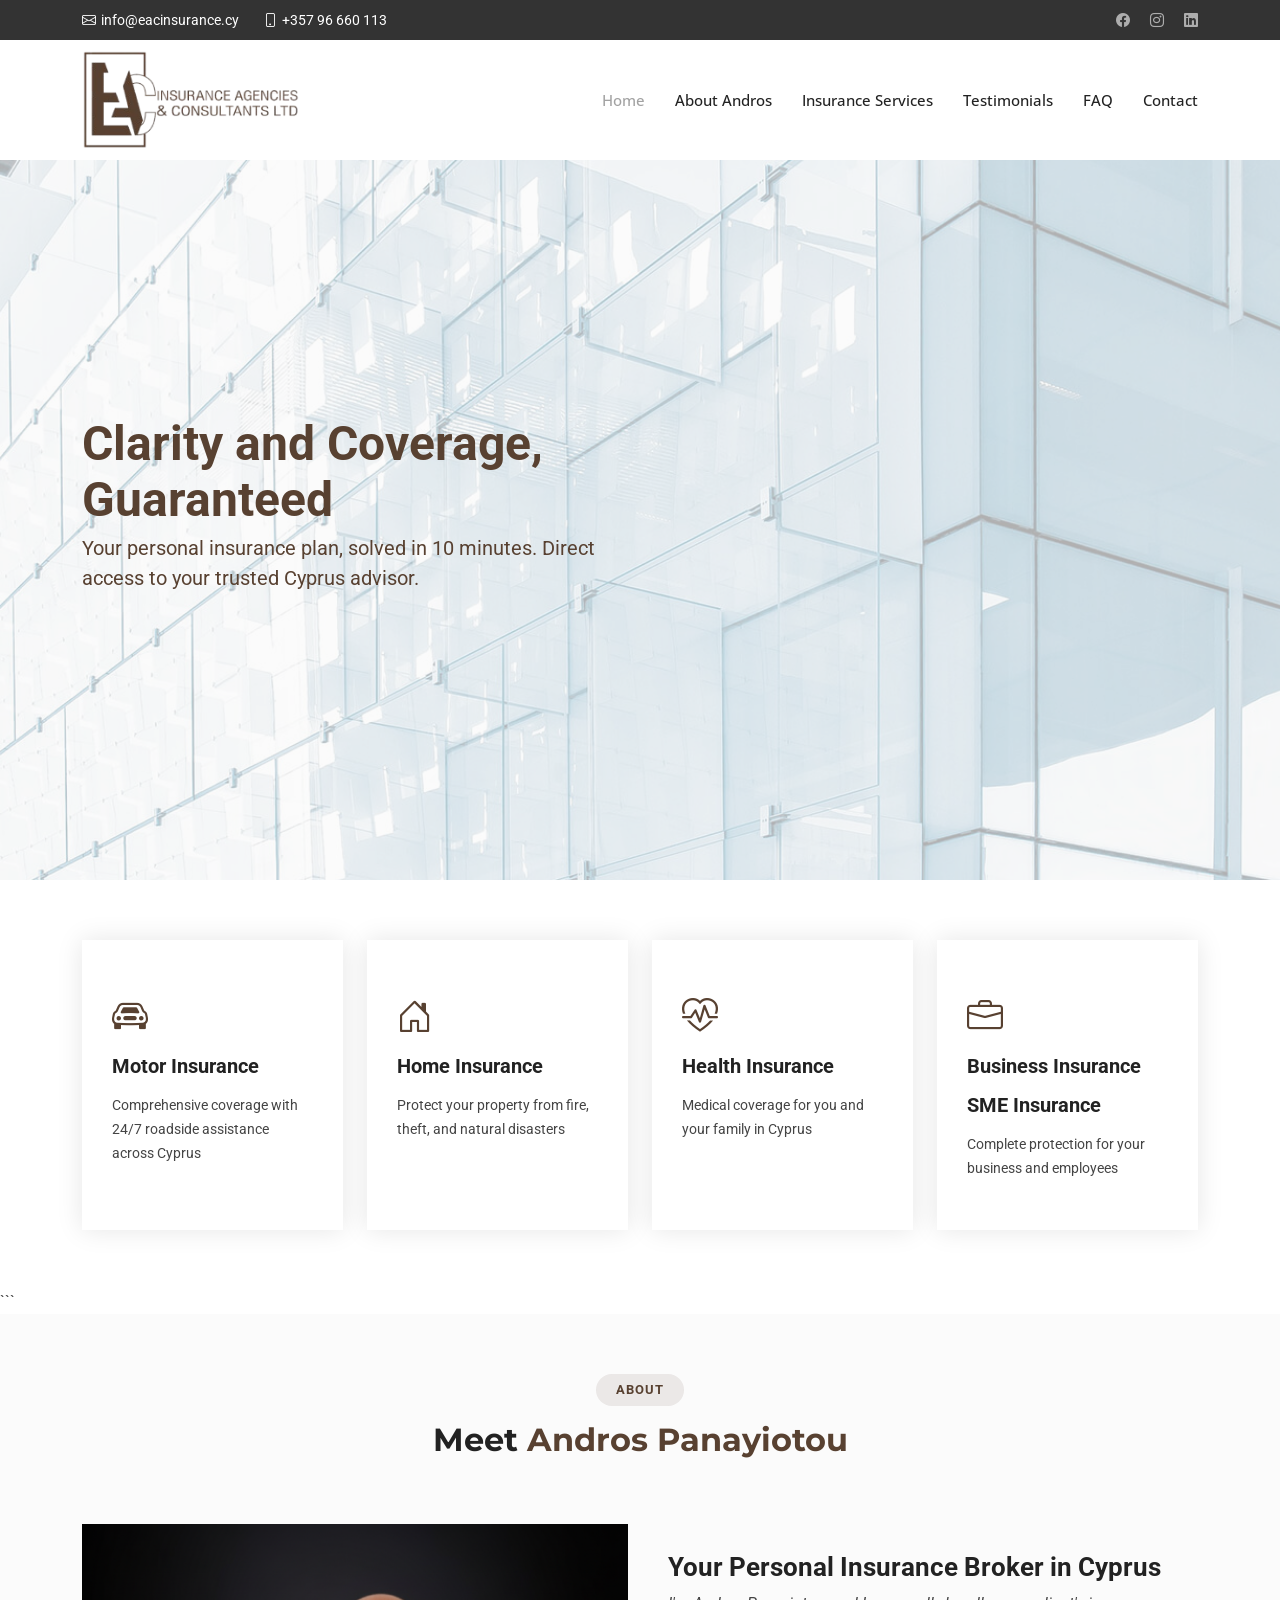
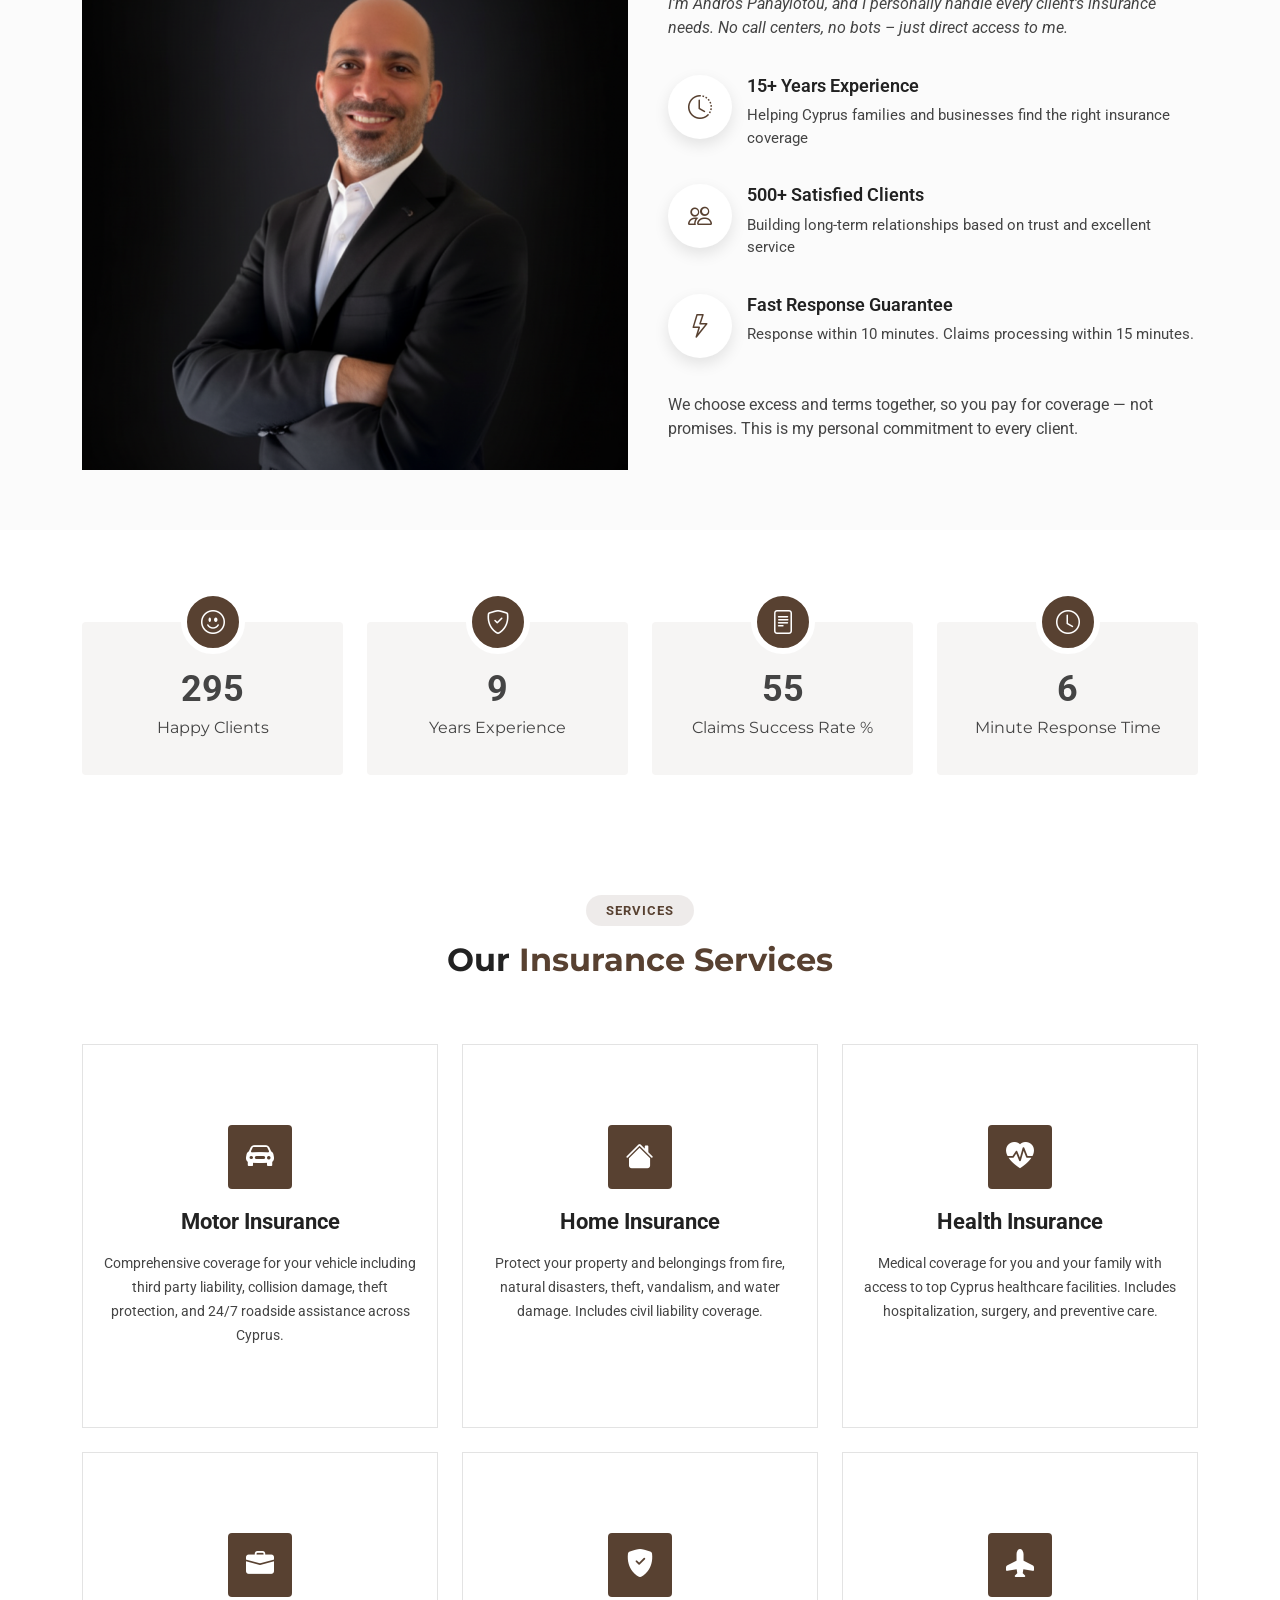
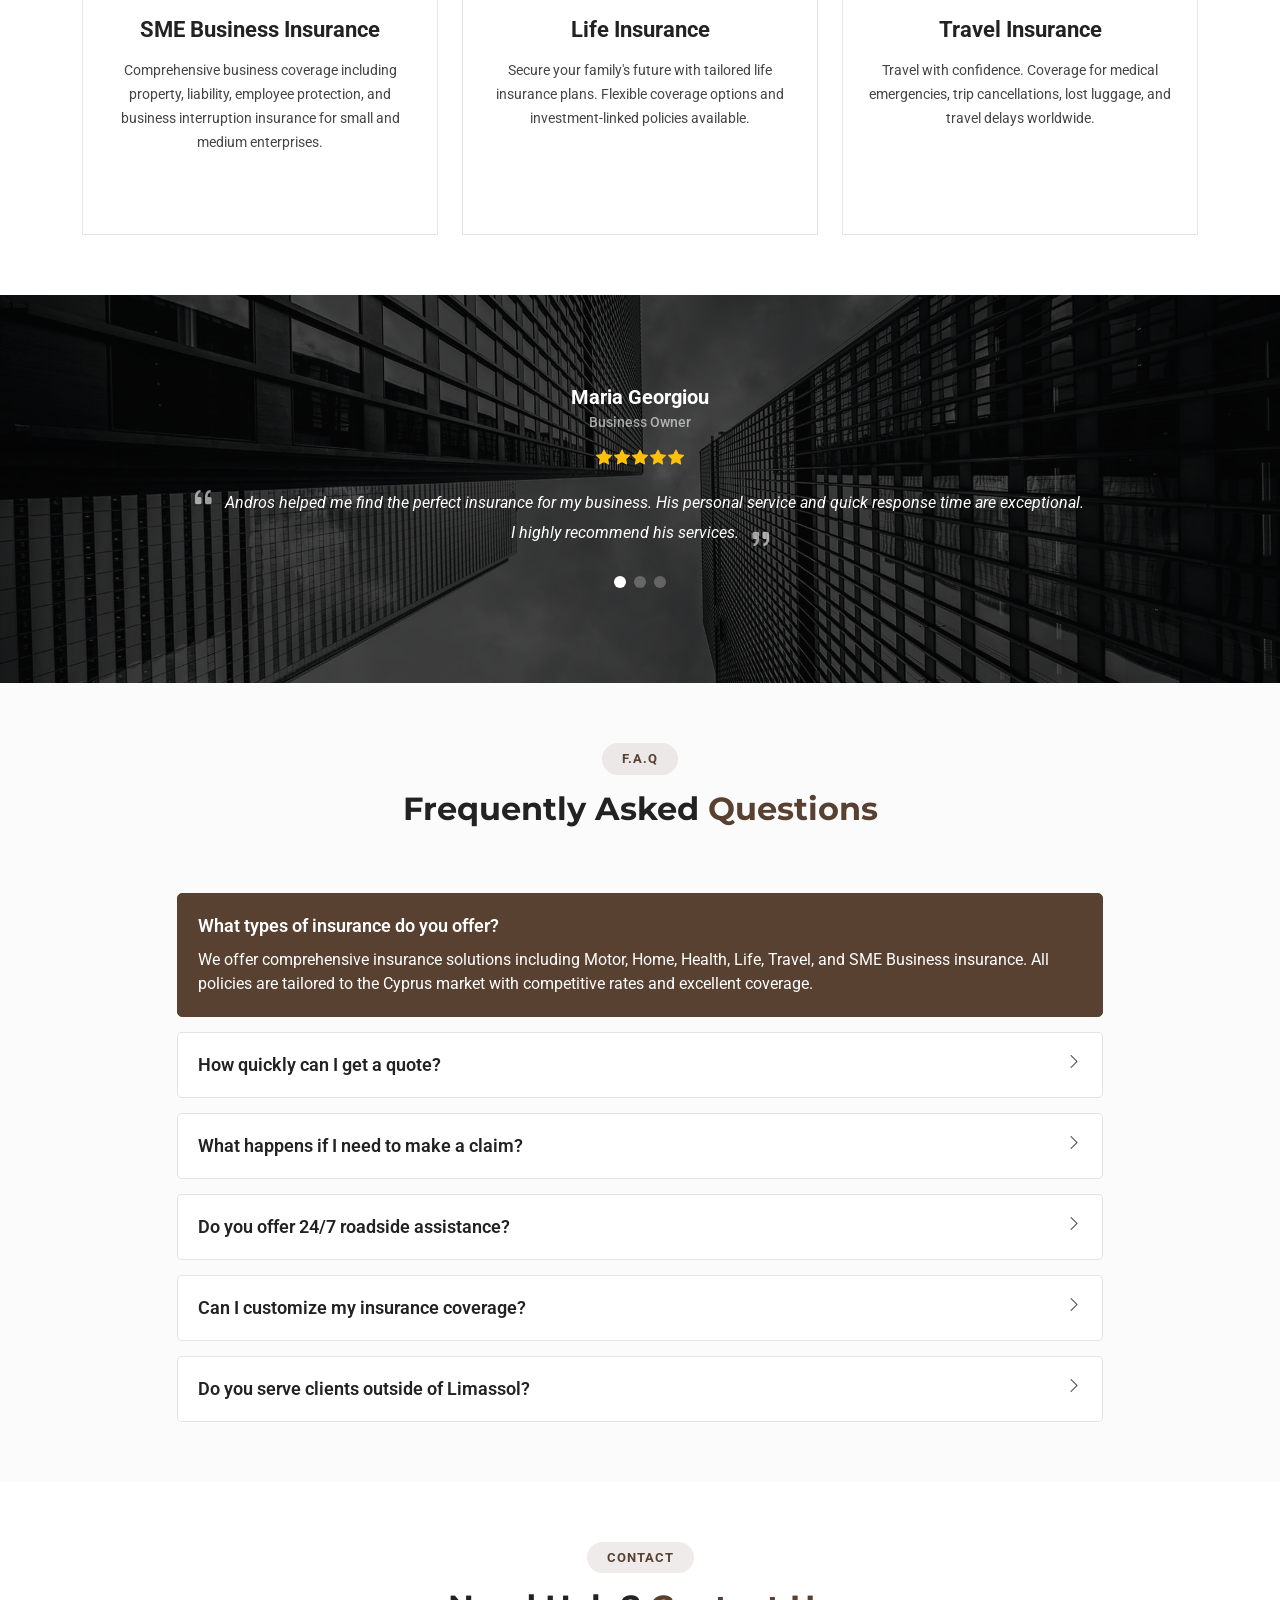
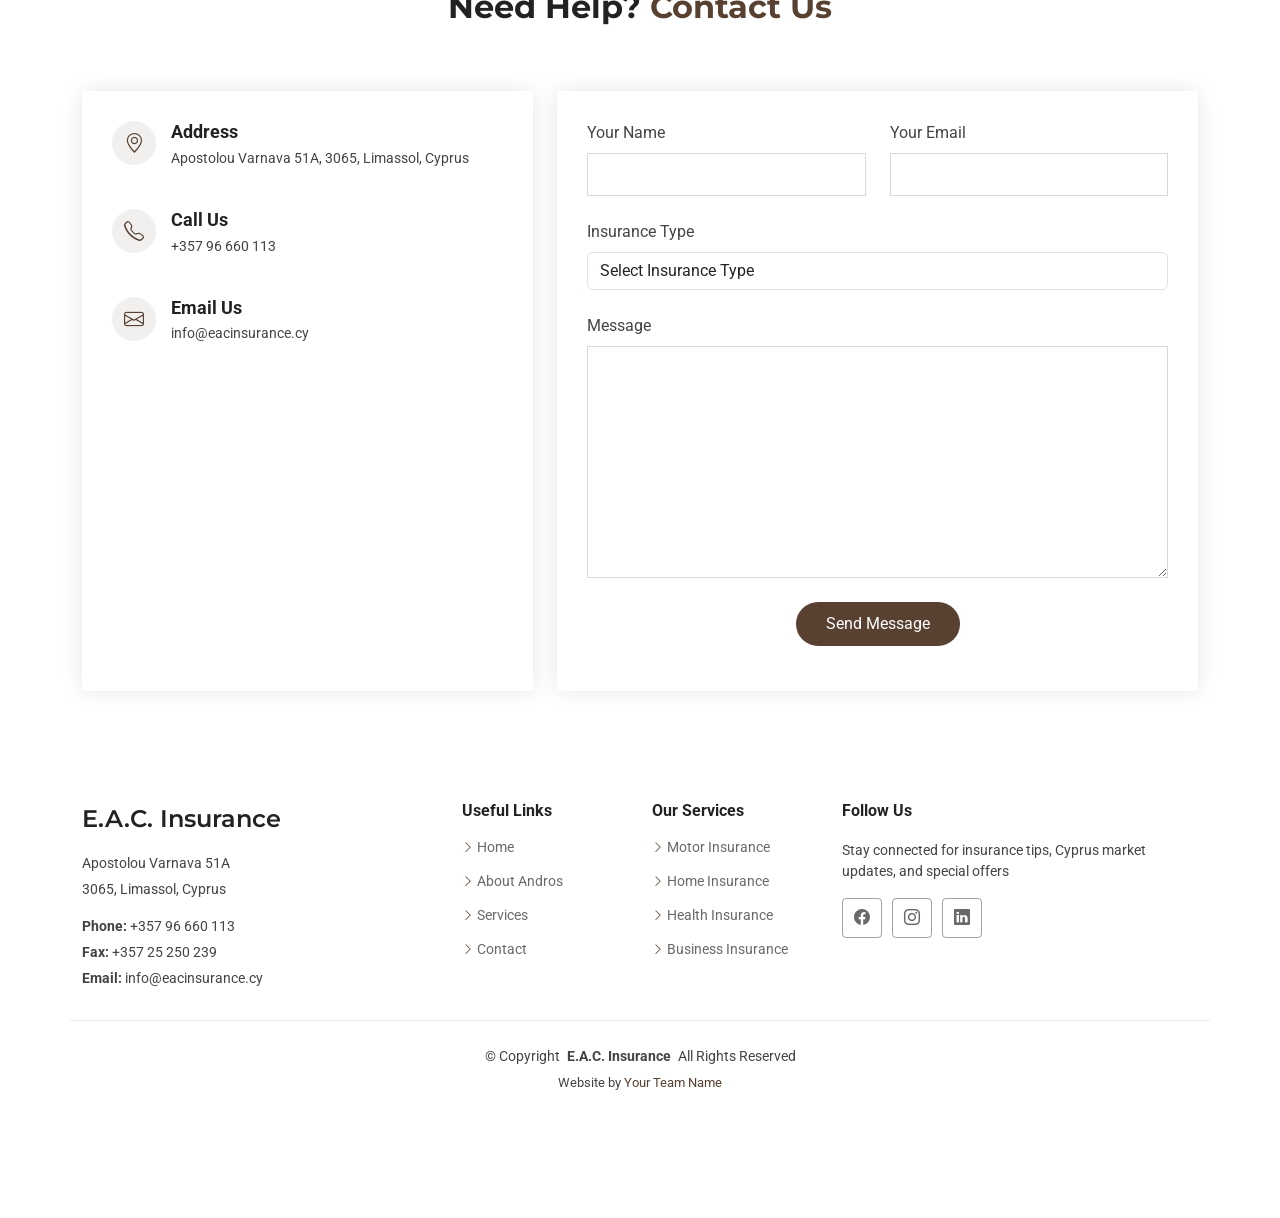
==== commit 87556caa: "final version" ====
--- a/index.html
+++ b/index.html
@@ -572,7 +572,31 @@
     </section><!-- /Contact Section -->
 
   </main>
-
+  <div id="side-popup-widget" class="side-popup-widget">
+
+    <a href="#" class="popup-open-btn">
+      <i class="bi bi-person-lines-fill"></i>
+      <span>Free Advice</span>
+    </a>
+
+    <div class="popup-content">
+
+      <a href="#" class="popup-close-btn"><i class="bi bi-x"></i></a>
+
+      <h4>Free Insurance Advice?</h4>
+      <p>Book a 15-minute meeting with Andros to see how much you can save.</p>
+      
+      <a href="tel:+35796660113" class="btn-popup-call">
+        <i class="bi bi-telephone-fill"></i>
+        Call Now
+      </a>
+      <a href="mailto:info@eacinsurance.cy" class="btn-popup-email">
+        <i class="bi bi-envelope-fill"></i>
+        Email Us
+      </a>
+
+    </div>
+  </div><footer id="footer" class="footer">
   <footer id="footer" class="footer">
 
     <div class="container footer-top">
@@ -656,7 +680,100 @@
 
   <!-- Main JS File -->
   <script src="assets/js/main.js"></script>
+<script src="assets/js/main.js"></script>
+
+  <script src="https://cdn.botpress.cloud/webchat/v3.2/inject.js" defer></script>
+  <script src="https://files.bpcontent.cloud/2025/08/31/06/20250831060030-72DVBA9B.js" defer></script>
+  <script src="assets/js/main.js"></script>
+
+  <script src="https://cdn.botpress.cloud/webchat/v3.2/inject.js" defer></script>
+  <script src="https://files.bpcontent.cloud/2025/08/31/06/20250831060030-72DVBA9B.js" defer></script>
+
+  <script>
+    // This function will create our bubble
+    const createChatBubble = () => {
+      // Check if we already created our bubble
+      if (document.getElementById("custom-chat-bubble")) {
+        return; // Do nothing if it's already there
+      }
+      
+      // 1. Create a new <div> element
+      const bubble = document.createElement("div");
+      
+      // 2. Set its ID, class, and text
+      bubble.id = "custom-chat-bubble";
+      bubble.className = "custom-chat-bubble";
+      bubble.innerText = "Here to assist you!"; // <-- SET YOUR TEXT HERE
+      
+      // 3. Add our new bubble to the page
+      document.body.appendChild(bubble);
+
+      // 4. Make the bubble ALSO open the chat on click
+      bubble.addEventListener('click', () => {
+        window.botpress.open();
+      });
+
+      // 5. Add logic to hide/show the bubble when the chat is opened/closed
+      window.botpress.on('webchat:opened', () => {
+          bubble.style.display = 'none';
+      });
+      window.botEAC-Insurance-main.on('webchat:closed', () => {
+          bubble.style.display = 'block';
+      });
+    };
+
+    // This function sets up the listener
+    const setupBotListener = () => {
+      if (window.botpress && window.botpress.on) {
+        // The bot is ready, listen for the 'ready' event
+        window.botpress.on('webchat:ready', () => {
+          createChatBubble();
+        });
+      } else {
+        // The 'botpress' object isn't ready. Wait and try again.
+        setTimeout(setupBotListener, 500);
+      }
+    };
+
+    // Start the listener setup
+    setupBotListener();
+  </script>
+  <script>
+    document.addEventListener("DOMContentLoaded", () => {
+      const popupWidget = document.getElementById("side-popup-widget");
+      const closeBtn = popupWidget.querySelector(".popup-close-btn");
+      const openBtn = popupWidget.querySelector(".popup-open-btn");
+
+      // 1. Show the popup after 5 seconds (like your old site)
+      setTimeout(() => {
+        // Only show it if it's not already minimized
+        if (!popupWidget.classList.contains("popup-is-minimized")) {
+          popupWidget.classList.add("popup-is-visible");
+        }
+      }, 5000);
+
+      // 2. Click 'X' to minimize it
+      closeBtn.addEventListener("click", (e) => {
+        e.preventDefault();
+        popupWidget.classList.remove("popup-is-visible");
+        popupWidget.classList.add("popup-is-minimized");
+      });
+
+      // 3. Click the tab to re-open it
+      openBtn.addEventListener("click", (e) => {
+        e.preventDefault();
+        popupWidget.classList.remove("popup-is-minimized");
+        popupWidget.classList.add("popup-is-visible");
+      });
+    });
+  </script>
 
 </body>
+</html>
+  </body>
+</html>
+</body>
+</html>
+</body>
 
 </html>
--- a/assets/css/main.css
+++ b/assets/css/main.css
@@ -707,7 +707,7 @@
   opacity: 0;
   right: 15px;
   bottom: 15px;
-  z-index: 99999;
+  z-index: 9000;
   background-color: var(--accent-color);
   width: 40px;
   height: 40px;
@@ -1989,4 +1989,243 @@
 
 .aos-animate[data-aos="reveal-flip"] {
   transform: rotateY(0deg); /* Flips the card to the front when you scroll */
+}
+
+/*
+ * Custom Botpress Chat Bubble
+ * --------------------------------------------------
+ */
+
+/* This styles the message bubble itself */
+#bp-widget-launcher-button::before {
+  content: "Chat with us!"; /* <-- You can change this text */
+  position: absolute;
+  top: 50%;
+  right: 100%; /* Positions it to the left of the button */
+  transform: translateY(-50%);
+  margin-right: 15px; /* Space between bubble and button */
+  padding: 8px 12px;
+  background-color: var(--accent-color); /* Uses your brand color! */
+  color: var(--contrast-color);
+  border-radius: 8px;
+  font-family: var(--default-font);
+  font-size: 14px;
+  font-weight: 500;
+  white-space: nowrap;
+  opacity: 0; /* Starts hidden */
+  animation: fadeInBubble 0.5s 1.5s forwards, pulseBubble 2s 2.5s infinite;
+}
+
+/* This creates the little triangle pointer */
+#bp-widget-launcher-button::after {
+  content: "";
+  position: absolute;
+  top: 50%;
+  right: 100%;
+  transform: translateY(-50%) translateX(15px); /* Moves it to the edge */
+  border-width: 6px;
+  border-style: solid;
+  border-color: transparent transparent transparent var(--accent-color);
+  opacity: 0; /* Starts hidden */
+  animation: fadeInBubble 0.5s 1.5s forwards;
+}
+
+/*
+ * Custom Botpress Chat Bubble
+ * --------------------------------------------------
+ */
+
+.custom-chat-bubble {
+  /* Positioning */
+  position: fixed;
+  z-index: 9998; /* Sits just behind the chat button (which is 9999) */
+  bottom: 25px;  /* <-- You may need to adjust this value */
+  right: 85px;   /* <-- You may need to adjust this value */
+  
+  /* The Bubble Style */
+  padding: 8px 12px;
+  background-color: var(--accent-color);
+  color: var(--contrast-color);
+  border-radius: 8px;
+  font-family: var(--default-font);
+  font-size: 14px;
+  font-weight: 500;
+  white-space: nowrap;
+  box-shadow: 0 4px 12px rgba(0,0,0,0.1);
+  cursor: pointer; /* Makes it clickable */
+
+  /* Starts hidden */
+  opacity: 0;
+  
+  /* Animations: Fade in, then pulse */
+  animation: fadeInBubble 0.5s 1.5s forwards, pulseBubble 2s 2.5s infinite;
+}
+
+/* The little triangle pointer */
+.custom-chat-bubble::after {
+  content: "";
+  position: absolute;
+  top: 50%;
+  left: 100%; /* Attaches to the right side of the bubble */
+  transform: translateY(-50%);
+  border-width: 6px;
+  border-style: solid;
+  border-color: transparent transparent transparent var(--accent-color);
+}
+
+/* Re-using your animations */
+@keyframes fadeInBubble {
+  from { opacity: 0; }
+  to { opacity: 1; }
+}
+
+@keyframes pulseBubble {
+  0% {
+    box-shadow: 0 0 0 0 color-mix(in srgb, var(--accent-color), transparent 60%);
+  }
+  70% {
+    box-shadow: 0 0 0 10px color-mix(in srgb, var(--accent-color), transparent 0%);
+  }
+  100% {
+    box-shadow: 0 0 0 0 color-mix(in srgb, var(--accent-color), transparent 0%);
+  }
+}
+
+/*
+ * Botpress Z-Index Fix
+ * --------------------------------------------------
+ */
+
+/* This targets the entire chat window container */
+div#bp-web-widget-container {
+  z-index: 100000 !important;
+}
+
+/*
+ * Side CTA Popup (Aligned Left)
+ * --------------------------------------------------
+ */
+.side-popup-widget {
+  position: fixed;
+  bottom: 25px;
+  left: 25px; /* <-- Changed from right */
+  z-index: 9001;
+  width: 300px;
+}
+
+.side-popup-widget .popup-content {
+  background: var(--surface-color);
+  padding: 20px;
+  border-radius: 5px;
+  box-shadow: 0 5px 25px rgba(0, 0, 0, 0.1);
+  border: 1px solid color-mix(in srgb, var(--default-color), transparent 90%);
+  
+  /* Animation */
+  transition: all 0.3s ease-in-out;
+  opacity: 0;
+  transform: translateY(20px);
+  visibility: hidden;
+}
+
+.side-popup-widget .popup-close-btn {
+  position: absolute;
+  top: 5px;
+  right: 8px; /* <-- This can stay 'right' (inside the box) */
+  font-size: 24px;
+  color: #ccc;
+  transition: 0.3s;
+}
+.side-popup-widget .popup-close-btn:hover {
+  color: var(--accent-color);
+}
+
+.side-popup-widget h4 {
+  font-family: var(--heading-font);
+  font-weight: 700;
+  color: var(--heading-color);
+  margin-bottom: 10px;
+}
+
+.side-popup-widget p {
+  font-size: 14px;
+  margin-bottom: 15px;
+}
+
+.side-popup-widget .btn-popup-call,
+.side-popup-widget .btn-popup-email {
+  display: block;
+  text-align: center;
+  padding: 10px;
+  border-radius: 4px;
+  font-weight: 600;
+  transition: 0.3s;
+  margin-bottom: 10px;
+  font-family: var(--heading-font);
+}
+
+.side-popup-widget .btn-popup-call {
+  background: var(--accent-color);
+  color: var(--contrast-color);
+}
+.side-popup-widget .btn-popup-call:hover {
+  background: color-mix(in srgb, var(--accent-color), transparent 25%);
+}
+
+.side-popup-widget .btn-popup-email {
+  background: color-mix(in srgb, var(--default-color), transparent 90%);
+  color: var(--accent-color);
+}
+.side-popup-widget .btn-popup-email:hover {
+  background: color-mix(in srgb, var(--default-color), transparent 85%);
+}
+
+.side-popup-widget .btn-popup-call i,
+.side-popup-widget .btn-popup-email i {
+  margin-right: 5px;
+}
+
+/* This is the "minimized" tab or "arrow" */
+.side-popup-widget .popup-open-btn {
+  position: absolute;
+  bottom: 0;
+  left: -25px; /* <-- Changed from right */
+  background: var(--accent-color);
+  color: var(--contrast-color);
+  padding: 10px 12px;
+  border-radius: 5px 5px 0 0; /* <-- This border is correct */
+  font-size: 14px;
+  font-weight: 600;
+  writing-mode: vertical-rl;
+  text-orientation: mixed;
+  transform: rotate(180deg);
+  box-shadow: 0 5px 25px rgba(0, 0, 0, 0.1);
+
+  /* Animation */
+  transition: all 0.3s ease-in-out;
+  opacity: 0;
+  visibility: hidden;
+}
+
+.side-popup-widget .popup-open-btn i {
+  margin-bottom: 5px;
+}
+
+/* --- The "Minimized" State --- */
+.side-popup-widget.popup-is-minimized .popup-content {
+  opacity: 0;
+  visibility: hidden;
+  transform: translateY(20px);
+}
+
+.side-popup-widget.popup-is-minimized .popup-open-btn {
+  left: 0; /* <-- Changed from right */
+  opacity: 1;
+  visibility: visible;
+}
+
+/* --- The "Visible" State --- */
+.side-popup-widget.popup-is-visible .popup-content {
+  opacity: 1;
+  visibility: visible;
+  transform: translateY(0);
 }
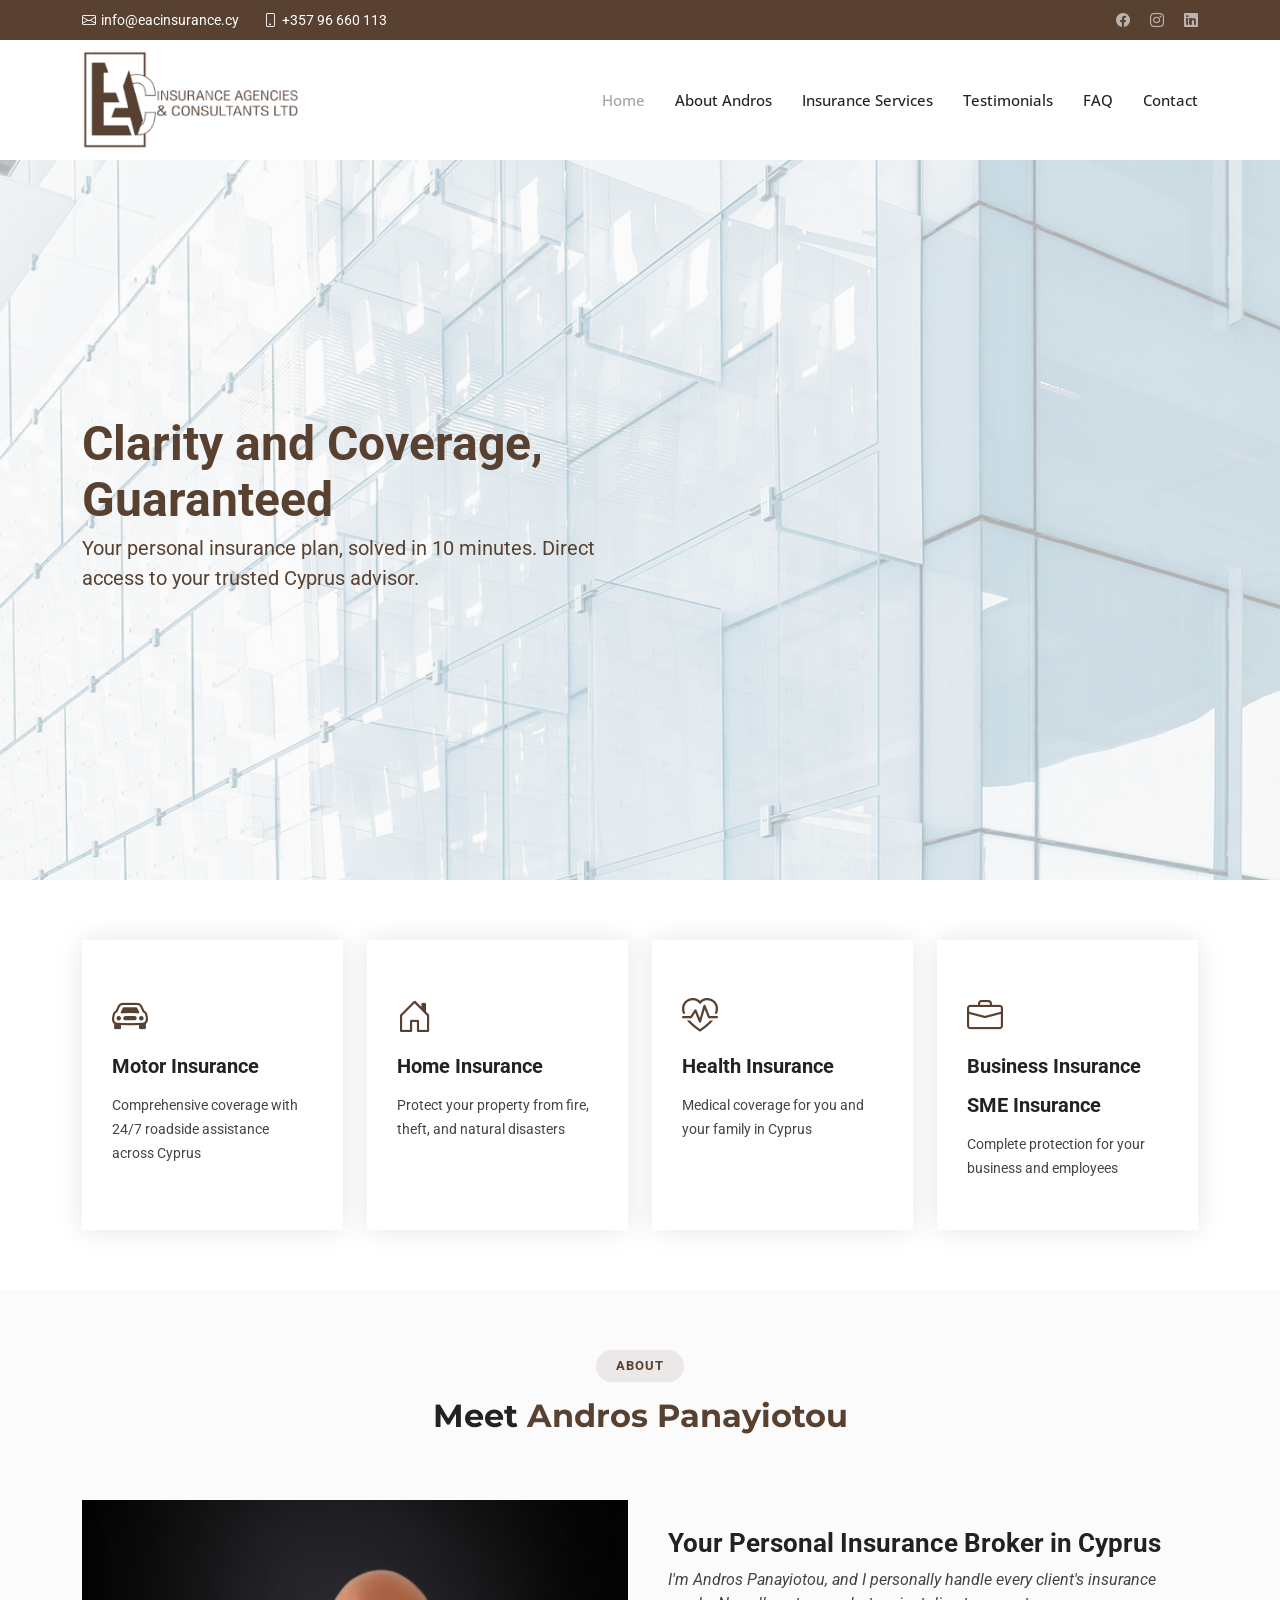
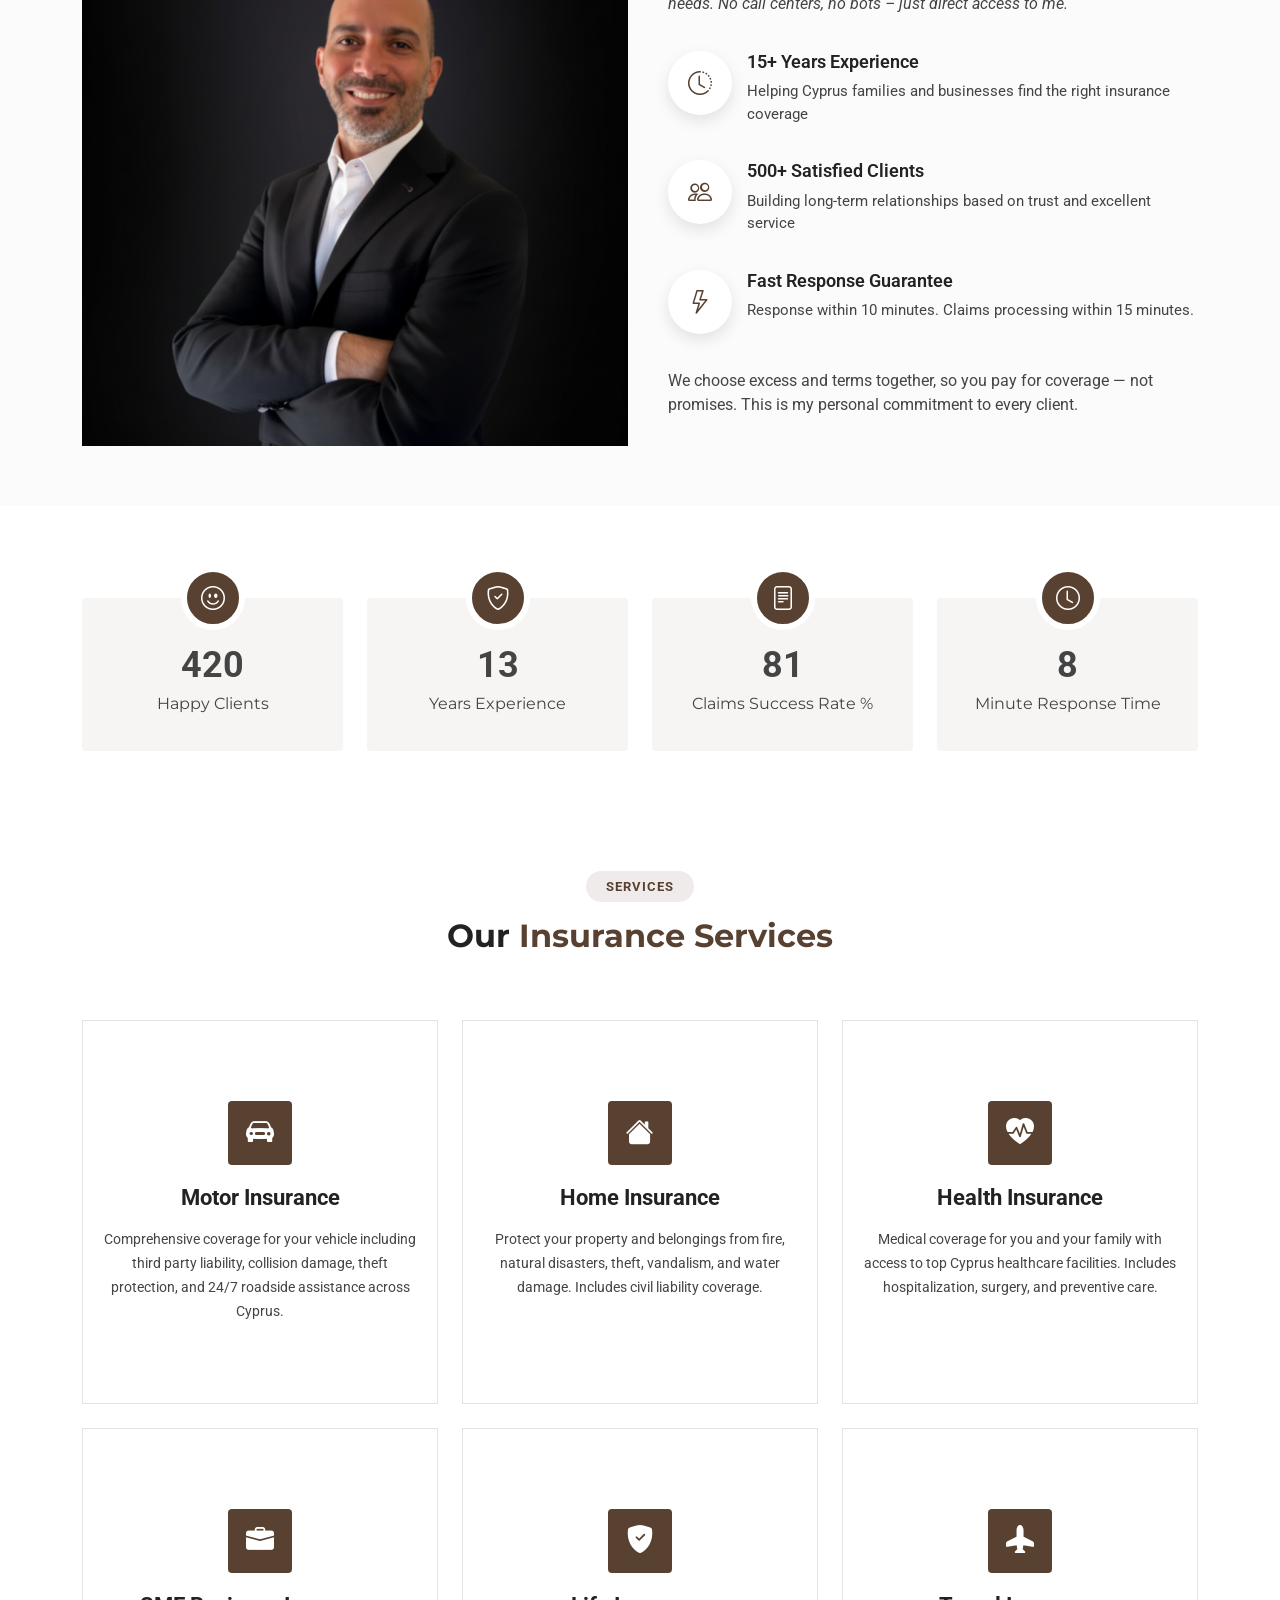
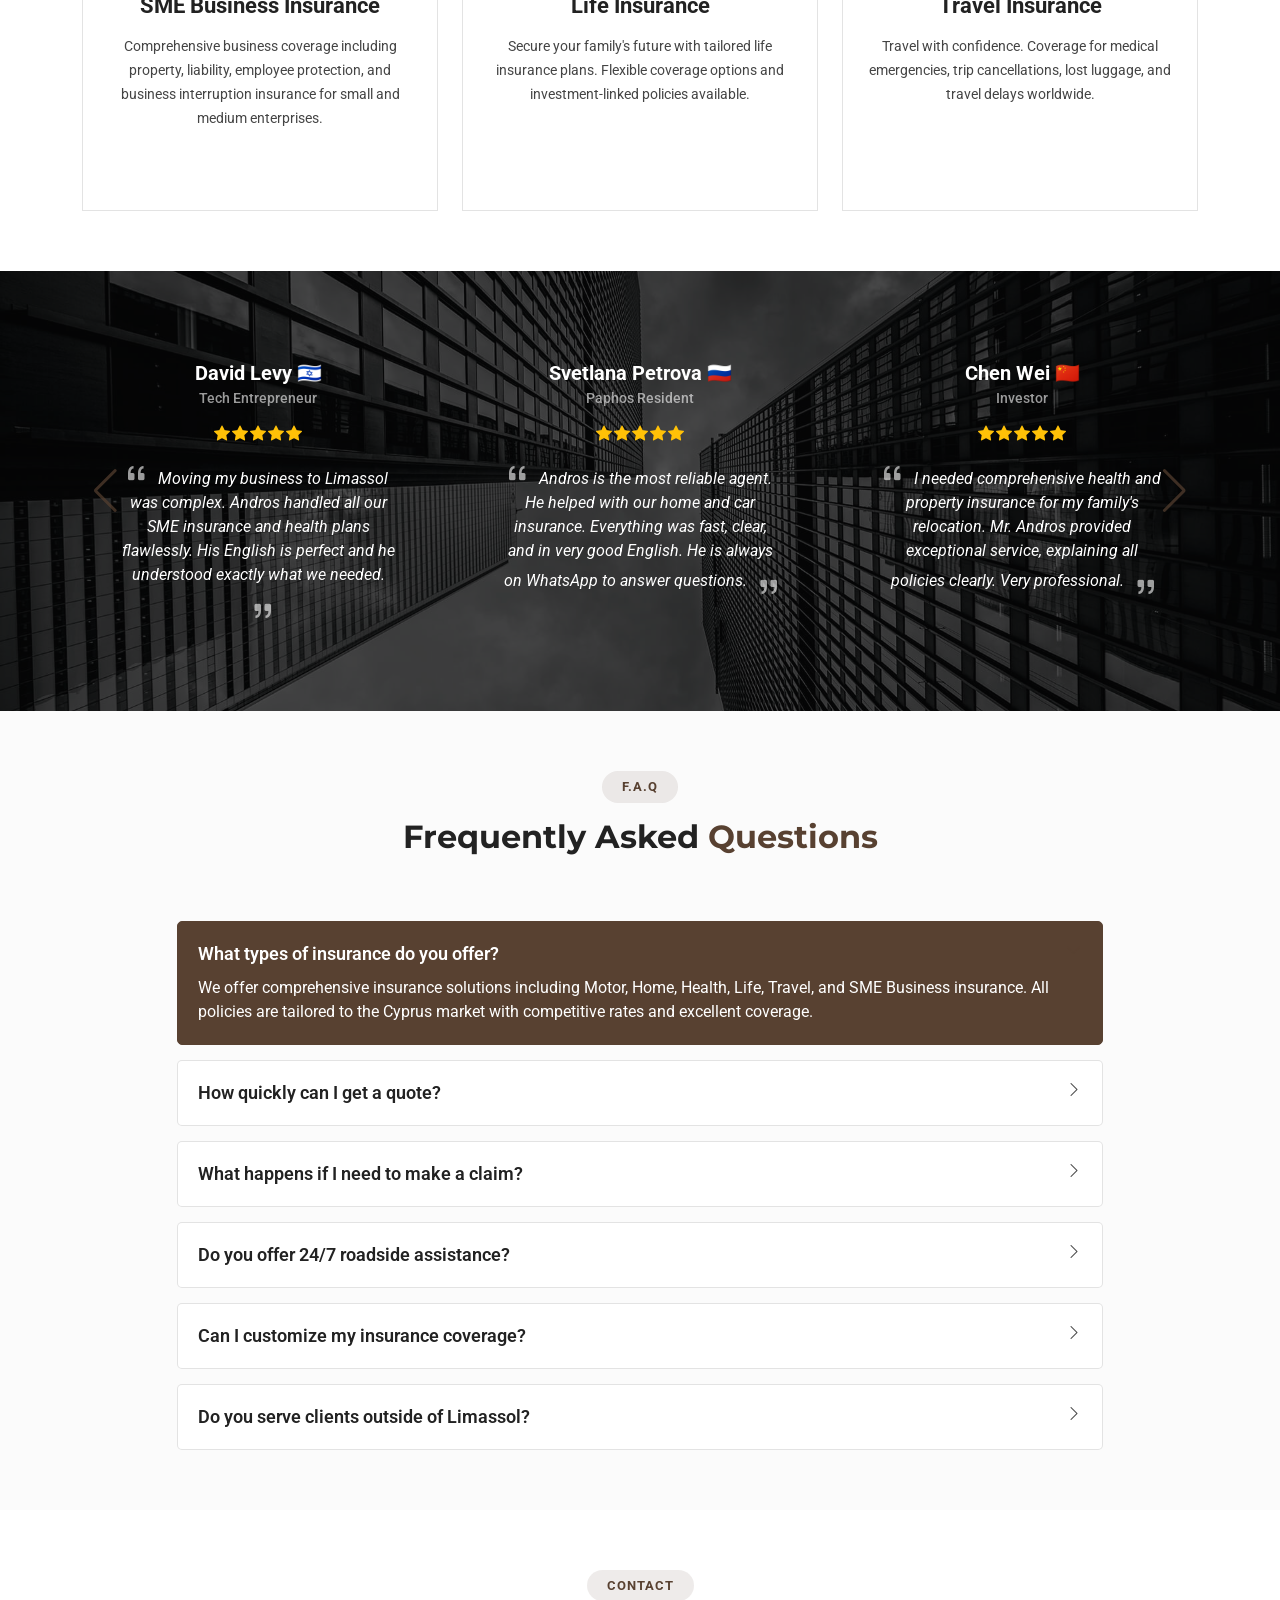
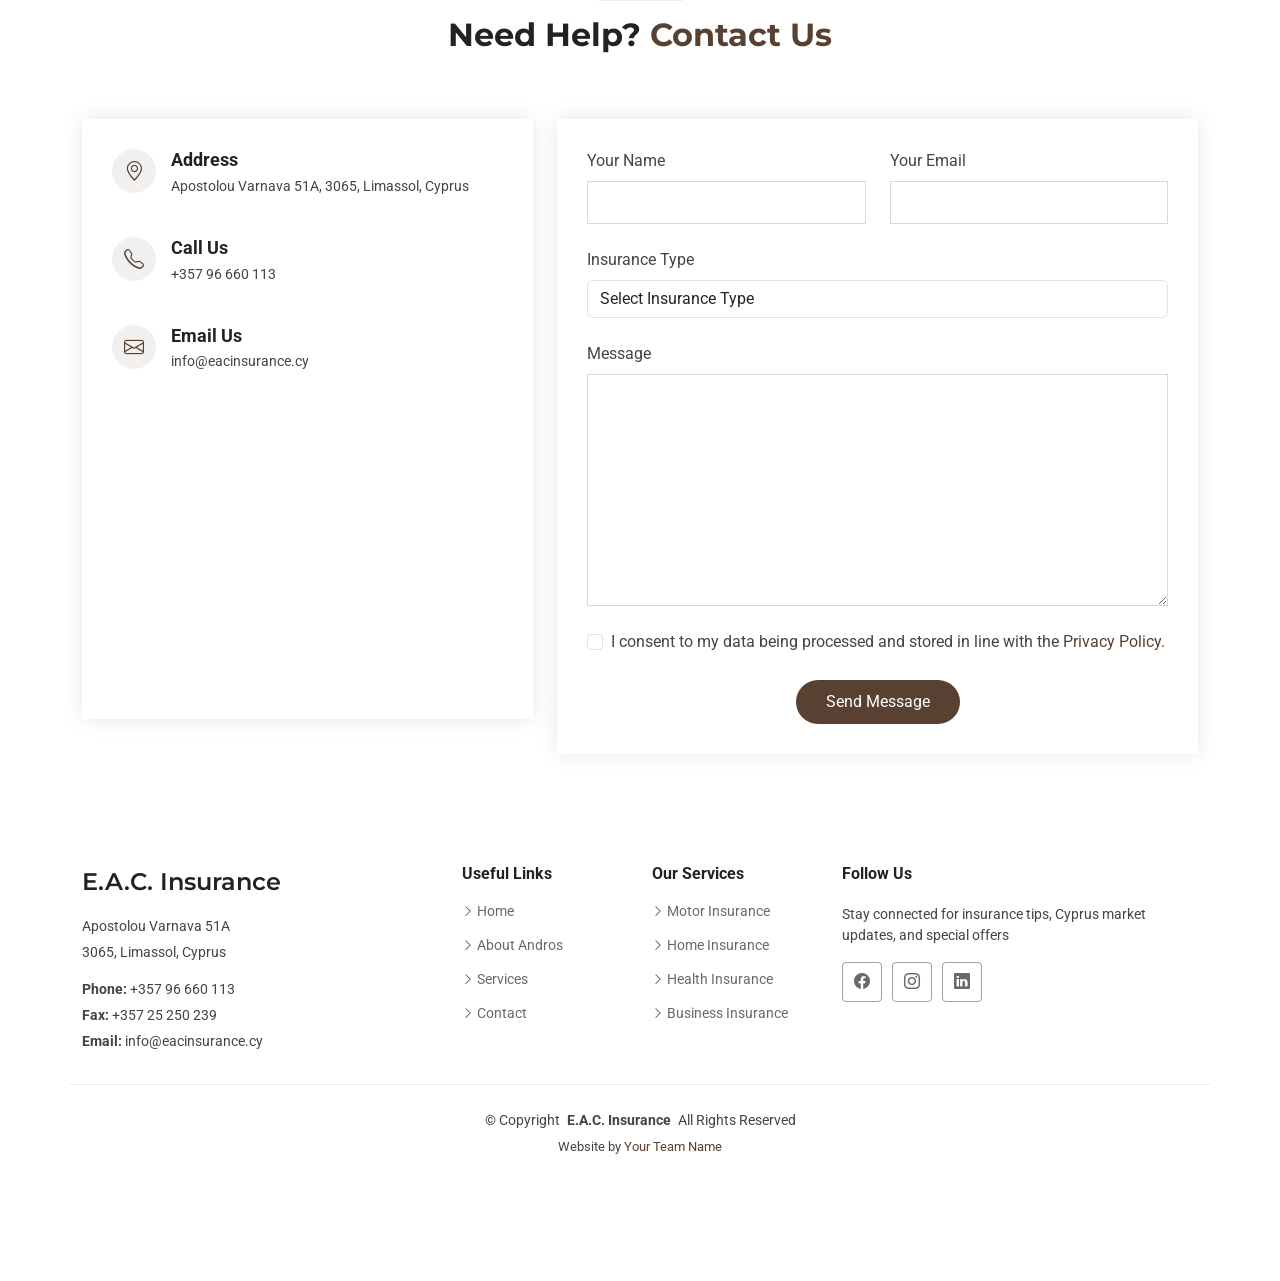
==== commit 664ff47c: "final changes , did everything what is left is your part" ====
--- a/index.html
+++ b/index.html
@@ -136,7 +136,7 @@
 
       </div>
 
-    </section>```
+    </section>
 
 
     <!-- About Section -->
@@ -323,8 +323,7 @@
 
     </section><!-- /Services Section -->
 
-    <!-- Testimonials Section -->
-    <section id="testimonials" class="testimonials section dark-background">
+<section id="testimonials" class="testimonials section dark-background">
 
       <img src="assets/img/testimonials-bg.jpg" class="testimonials-bg" alt="">
 
@@ -338,11 +337,19 @@
               "autoplay": {
                 "delay": 5000
               },
-              "slidesPerView": "auto",
-              "pagination": {
-                "el": ".swiper-pagination",
-                "type": "bullets",
-                "clickable": true
+              "slidesPerView": 1,
+              "spaceBetween": 30,
+              "navigation": {
+                "nextEl": ".swiper-button-next",
+                "prevEl": ".swiper-button-prev"
+              },
+              "breakpoints": {
+                "768": {
+                  "slidesPerView": 2
+                },
+                "992": {
+                  "slidesPerView": 3
+                }
               }
             }
           </script>
@@ -350,7 +357,46 @@
 
             <div class="swiper-slide">
               <div class="testimonial-item">
-                <h3>Maria Georgiou</h3>
+                <h3>David Levy 🇮🇱</h3>
+                <h4>Tech Entrepreneur</h4>
+                <div class="stars">
+                  <i class="bi bi-star-fill"></i><i class="bi bi-star-fill"></i><i class="bi bi-star-fill"></i><i class="bi bi-star-fill"></i><i class="bi bi-star-fill"></i>
+                </div>
+                <p>
+                  <i class="bi bi-quote quote-icon-left"></i>
+                  <span>Moving my business to Limassol was complex. Andros handled all our SME insurance and health plans flawlessly. His English is perfect and he understood exactly what we needed.</span>
+                  <i class="bi bi-quote quote-icon-right"></i>
+                </p>
+              </div>
+            </div><div class="swiper-slide">
+              <div class="testimonial-item">
+                <h3>Svetlana Petrova 🇷🇺</h3>
+                <h4>Paphos Resident</h4>
+                <div class="stars">
+                  <i class="bi bi-star-fill"></i><i class="bi bi-star-fill"></i><i class="bi bi-star-fill"></i><i class="bi bi-star-fill"></i><i class="bi bi-star-fill"></i>
+                </div>
+                <p>
+                  <i class="bi bi-quote quote-icon-left"></i>
+                  <span>Andros is the most reliable agent. He helped with our home and car insurance. Everything was fast, clear, and in very good English. He is always on WhatsApp to answer questions.</span>
+                  <i class="bi bi-quote quote-icon-right"></i>
+                </p>
+              </div>
+            </div><div class="swiper-slide">
+              <div class="testimonial-item">
+                <h3>Chen Wei 🇨🇳</h3>
+                <h4>Investor</h4>
+                <div class="stars">
+                  <i class="bi bi-star-fill"></i><i class="bi bi-star-fill"></i><i class="bi bi-star-fill"></i><i class="bi bi-star-fill"></i><i class="bi bi-star-fill"></i>
+                </div>
+                <p>
+                  <i class="bi bi-quote quote-icon-left"></i>
+                  <span>I needed comprehensive health and property insurance for my family's relocation. Mr. Andros provided exceptional service, explaining all policies clearly. Very professional.</span>
+                  <i class="bi bi-quote quote-icon-right"></i>
+                </p>
+              </div>
+            </div><div class="swiper-slide">
+              <div class="testimonial-item">
+                <h3>Maria Georgiou 🇨🇾</h3>
                 <h4>Business Owner</h4>
                 <div class="stars">
                   <i class="bi bi-star-fill"></i><i class="bi bi-star-fill"></i><i class="bi bi-star-fill"></i><i class="bi bi-star-fill"></i><i class="bi bi-star-fill"></i>
@@ -361,11 +407,9 @@
                   <i class="bi bi-quote quote-icon-right"></i>
                 </p>
               </div>
-            </div><!-- End testimonial item -->
-
-            <div class="swiper-slide">
+            </div><div class="swiper-slide">
               <div class="testimonial-item">
-                <h3>Christos Papadopoulos</h3>
+                <h3>Christos Papadopoulos 🇨🇾</h3>
                 <h4>Limassol Resident</h4>
                 <div class="stars">
                   <i class="bi bi-star-fill"></i><i class="bi bi-star-fill"></i><i class="bi bi-star-fill"></i><i class="bi bi-star-fill"></i><i class="bi bi-star-fill"></i>
@@ -376,11 +420,9 @@
                   <i class="bi bi-quote quote-icon-right"></i>
                 </p>
               </div>
-            </div><!-- End testimonial item -->
-
-            <div class="swiper-slide">
+            </div><div class="swiper-slide">
               <div class="testimonial-item">
-                <h3>Elena Constantinou</h3>
+                <h3>Elena Constantinou 🇨🇾</h3>
                 <h4>Family Client</h4>
                 <div class="stars">
                   <i class="bi bi-star-fill"></i><i class="bi bi-star-fill"></i><i class="bi bi-star-fill"></i><i class="bi bi-star-fill"></i><i class="bi bi-star-fill"></i>
@@ -391,16 +433,18 @@
                   <i class="bi bi-quote quote-icon-right"></i>
                 </p>
               </div>
-            </div><!-- End testimonial item -->
-
-          </div>
-          <div class="swiper-pagination"></div>
-        </div>
-
-      </div>
-
-    </section><!-- /Testimonials Section -->
-
+            </div></div>
+          
+          <div class="swiper-button-next"></div>
+          <div class="swiper-button-prev"></div>
+
+        </div>
+
+      </div>
+
+    </section>
+
+    
     <!-- Faq Section -->
     <section id="faq" class="faq section light-background">
 
@@ -553,6 +597,15 @@
                   <textarea class="form-control" name="message" rows="10" id="message-field" required=""></textarea>
                 </div>
 
+                <div class="col-md-12">
+                  <div class="form-check">
+                    <input class="form-check-input" type="checkbox" value="1" id="gdpr-consent" name="gdpr-consent" required>
+                    <label class="form-check-label" for="gdpr-consent">
+                      I consent to my data being processed and stored in line with the <a href="privacy-policy.html" target="_blank">Privacy Policy</a>.
+                    </label>
+                    <div class="invalid-feedback">You must agree before submitting.</div>
+                  </div>
+                </div>
                 <div class="col-md-12 text-center">
                   <div class="loading">Loading</div>
                   <div class="error-message"></div>
--- a/assets/css/main.css
+++ b/assets/css/main.css
@@ -149,7 +149,7 @@
 }
 
 .header .topbar {
-  background-color: #333333;
+  background-color: var(--accent-color);
   height: 40px;
   padding: 0;
   font-size: 14px;
@@ -2039,7 +2039,7 @@
   /* Positioning */
   position: fixed;
   z-index: 9998; /* Sits just behind the chat button (which is 9999) */
-  bottom: 25px;  /* <-- You may need to adjust this value */
+  bottom: 80px;  /* <-- You may need to adjust this value */
   right: 85px;   /* <-- You may need to adjust this value */
   
   /* The Bubble Style */
@@ -2059,6 +2059,17 @@
   
   /* Animations: Fade in, then pulse */
   animation: fadeInBubble 0.5s 1.5s forwards, pulseBubble 2s 2.5s infinite;
+}
+
+#scroll-top {
+  display: none !important;
+}
+/*
+ * Move Botpress Icon Up
+ * --------------------------------------------------
+ */
+#bp-widget-launcher {
+  bottom: 75px !important;
 }
 
 /* The little triangle pointer */
@@ -2072,6 +2083,8 @@
   border-style: solid;
   border-color: transparent transparent transparent var(--accent-color);
 }
+
+
 
 /* Re-using your animations */
 @keyframes fadeInBubble {
@@ -2228,4 +2241,33 @@
   opacity: 1;
   visibility: visible;
   transform: translateY(0);
+}
+
+/*
+ * Testimonials Slider Arrow Navigation
+ * --------------------------------------------------
+ */
+.testimonials .swiper-button-next,
+.testimonials .swiper-button-prev {
+  /* This uses your site's main brand color */
+  color: var(--accent-color);
+  opacity: 0.7;
+  transition: 0.3s;
+}
+
+.testimonials .swiper-button-next:hover,
+.testimonials .swiper-button-prev:hover {
+  opacity: 1;
+}
+
+/* On smaller screens, move arrows down a bit */
+@media (max-width: 767px) {
+  .testimonials .swiper-button-next,
+  .testimonials .swiper-button-prev {
+    top: 90%;
+  }
+}
+
+div#bp-web-widget-container {
+  z-index: 100000 !important;
 }
